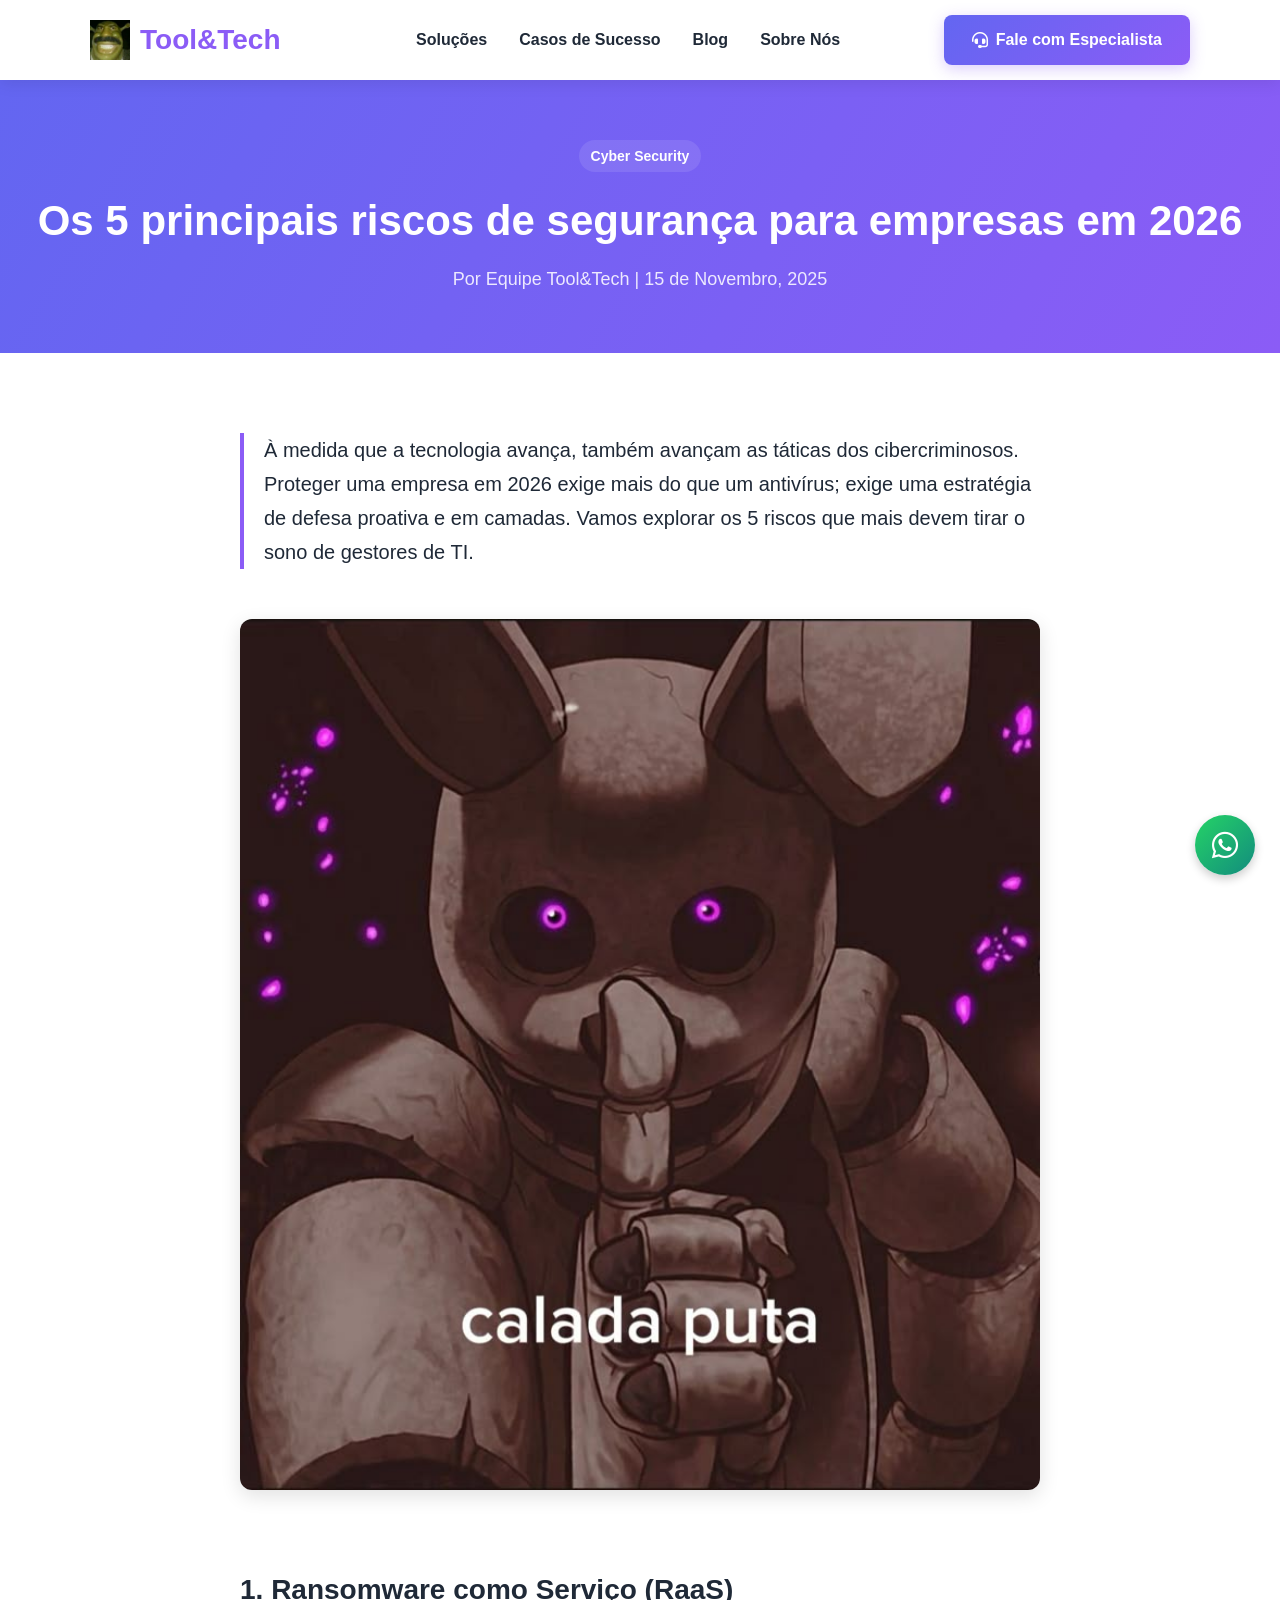
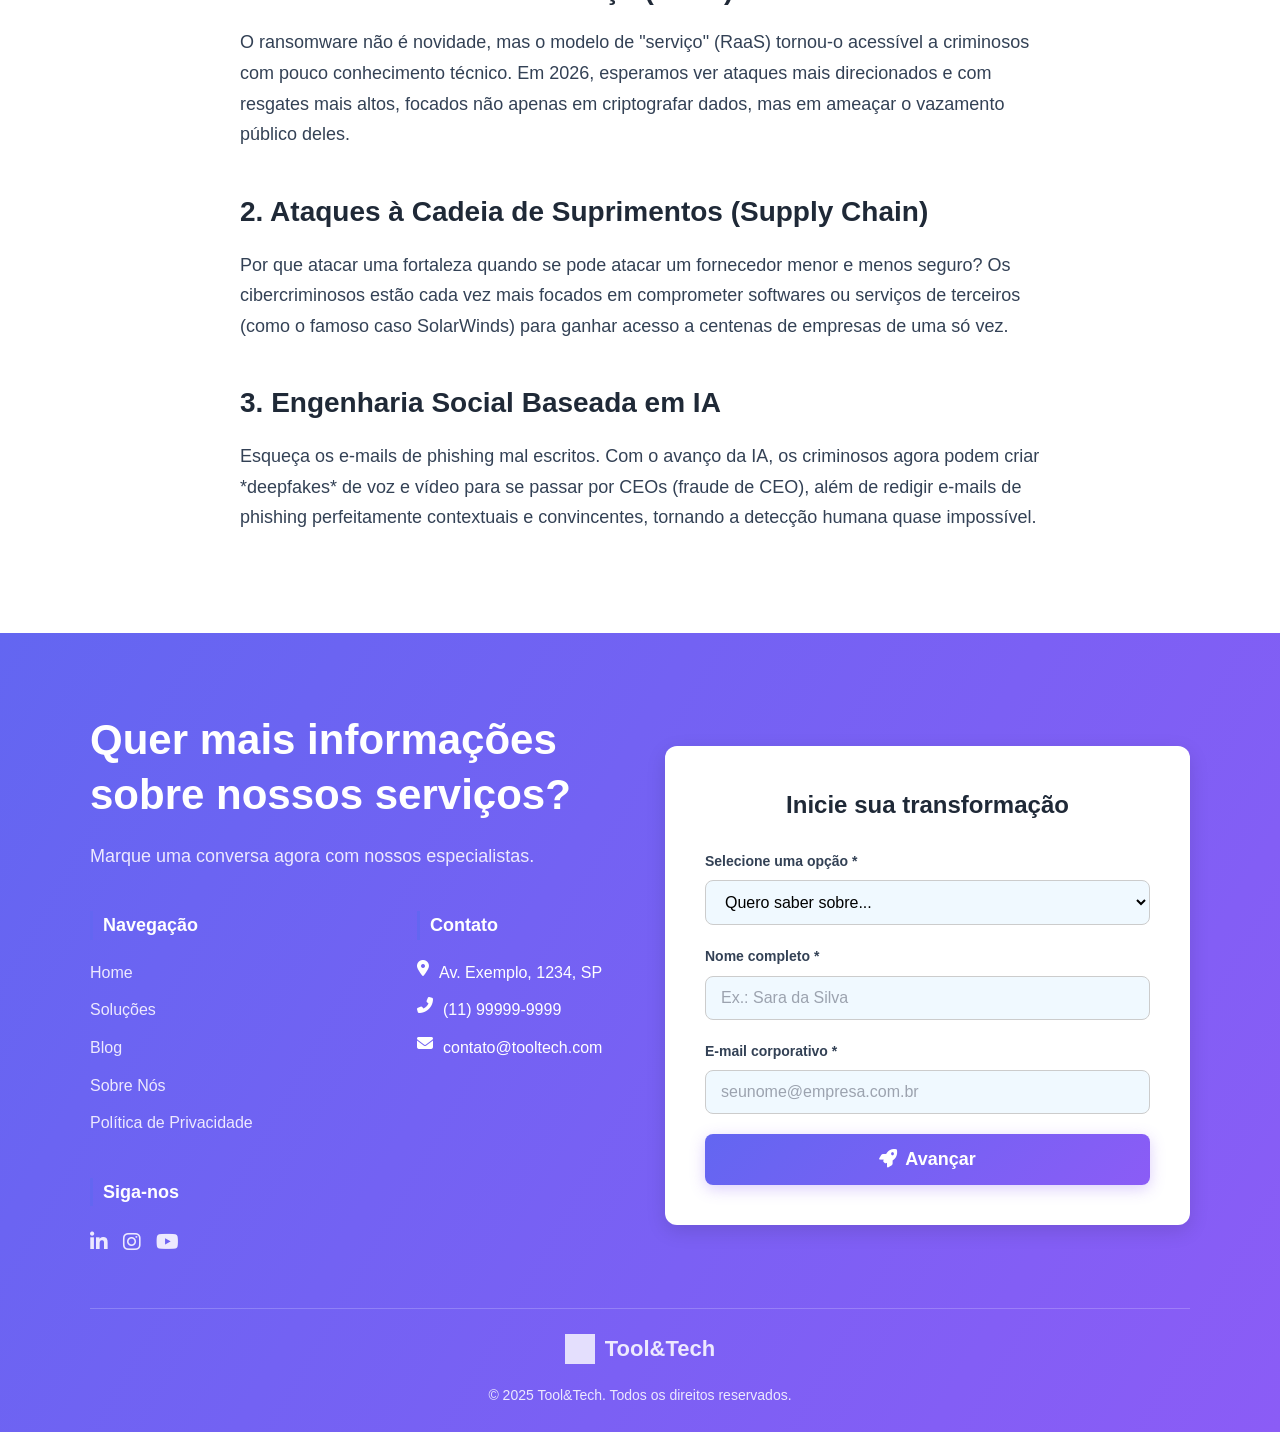
==== pages/artigo.html @ e3a83771 "Nova Versão do site Tool & Tech" ====
<!DOCTYPE html>
<html lang="pt-br">
<head>
    <meta charset="UTF-8">
    <meta name="viewport" content="width=device-width, initial-scale=1.0">
    <title>Título do Artigo - Tool&Tech</title>
    
    <link rel="stylesheet" href="https://cdn.jsdelivr.net/npm/swiper@11/swiper-bundle.min.css" />
    <link rel="stylesheet" href="https://cdnjs.cloudflare.com/ajax/libs/font-awesome/6.5.1/css/all.min.css">
    <link rel="stylesheet" href="https://unpkg.com/aos@next/dist/aos.css" />
    
    <link rel="stylesheet" href="../assets/css/style.css">
    <link rel="stylesheet" href="../assets/css/responsive.css">
</head>
<body>

    <header id="main-header">
        <nav class="container nav-bar">
            <a href="../index.html" class="logo">
                <img src="../assets/images/logo/logo-tool-tech.png" alt="Tool&Tech Logo">
                <span>Tool&Tech</span>
            </a>
            <ul class="nav-links">
                <li><a href="solucoes.html">Soluções</a></li>
                <li><a href="../index.html#cases">Casos de Sucesso</a></li>
                <li><a href="blog.html">Blog</a></li>
                <li><a href="sobre-nos.html">Sobre Nós</a></li>
                </ul>
            <a href="../index.html#contact" class="cta-button header-cta">
                <i class="fas fa-headset"></i> Fale com Especialista
            </a>
            <button id="menu-toggle" aria-label="Abrir menu"><i class="fas fa-bars"></i></button>
        </nav>
        <div id="mobile-menu" class="mobile-nav">
            <a href="solucoes.html">Soluções</a>
            <a href="../index.html#cases">Casos de Sucesso</a>
            <a href="blog.html">Blog</a>
            <a href="sobre-nos.html">Sobre Nós</a>
            <a href="../index.html#contact" class="cta-button">Fale com um Especialista</a>
        </div>
    </header>

    <main>
        <section class="page-hero">
            <span class="article-category-hero">Cyber Security</span>
            <h1>Os 5 principais riscos de segurança para empresas em 2026</h1>
            <p>Por Equipe Tool&Tech | 15 de Novembro, 2025</p>
        </section>

        <section class="section-padding">
            <div class="container">
                <article class="article-body">
                    
                    <p class="article-intro">À medida que a tecnologia avança, também avançam as táticas dos cibercriminosos. Proteger uma empresa em 2026 exige mais do que um antivírus; exige uma estratégia de defesa proativa e em camadas. Vamos explorar os 5 riscos que mais devem tirar o sono de gestores de TI.</p>
                    
                    <img src="../assets/images/blog/artigo-1.jpg" alt="Risco de Segurança">
                    
                    <h2>1. Ransomware como Serviço (RaaS)</h2>
                    <p>O ransomware não é novidade, mas o modelo de "serviço" (RaaS) tornou-o acessível a criminosos com pouco conhecimento técnico. Em 2026, esperamos ver ataques mais direcionados e com resgates mais altos, focados não apenas em criptografar dados, mas em ameaçar o vazamento público deles.</p>

                    <h2>2. Ataques à Cadeia de Suprimentos (Supply Chain)</h2>
                    <p>Por que atacar uma fortaleza quando se pode atacar um fornecedor menor e menos seguro? Os cibercriminosos estão cada vez mais focados em comprometer softwares ou serviços de terceiros (como o famoso caso SolarWinds) para ganhar acesso a centenas de empresas de uma só vez.</p>

                    <h2>3. Engenharia Social Baseada em IA</h2>
                    <p>Esqueça os e-mails de phishing mal escritos. Com o avanço da IA, os criminosos agora podem criar *deepfakes* de voz e vídeo para se passar por CEOs (fraude de CEO), além de redigir e-mails de phishing perfeitamente contextuais e convincentes, tornando a detecção humana quase impossível.</p>

                </article>
            </div>
        </section>
    </main>
    
    <section id="contact" class="contact-footer-section">
        <div class="container">
            <div class="contact-grid">
                <div class="contact-info">
                    <h2>Quer mais informações sobre nossos serviços?</h2>
                    <p>Marque uma conversa agora com nossos especialistas.</p>
                    <div class="footer-links-grid">
                        <div class="footer-column">
                            <h4>Navegação</h4>
                            <ul>
                                <li><a href="../index.html">Home</a></li>
                                <li><a href="solucoes.html">Soluções</a></li>
                                <li><a href="blog.html">Blog</a></li>
                                <li><a href="sobre-nos.html">Sobre Nós</a></li>
                                <li><a href="#">Política de Privacidade</a></li>
                            </ul>
                        </div>
                        <div class="footer-column">
                            <h4>Contato</h4>
                            <ul>
                                <li><i class="fas fa-map-marker-alt"></i> Av. Exemplo, 1234, SP</li>
                                <li><i class="fas fa-phone-alt"></i> (11) 99999-9999</li>
                                <li><i class="fas fa-envelope"></i> contato@tooltech.com</li>
                            </ul>
                        </div>
                        <div class="footer-column">
                            <h4>Siga-nos</h4>
                            <div class="social-links">
                                <a href="#" aria-label="LinkedIn"><i class="fab fa-linkedin-in"></i></a>
                                <a href="#" aria-label="Instagram"><i class="fab fa-instagram"></i></a>
                                <a href="#" aria-label="YouTube"><i class="fab fa-youtube"></i></a>
                            </div>
                        </div>
                    </div>
                </div>
                <div class="contact-form-wrapper">
                    <form id="contact-form" class="contact-form-card">
                        <h3>Inicie sua transformação</h3>
                        
                        <div class="form-group">
                            <label for="select-option">Selecione uma opção *</label>
                            <select id="select-option" name="select-option" required>
                                <option value="" disabled selected>Quero saber sobre...</option>
                                <option value="cyber-security">Cyber Security</option>
                                <option value="data-protection">Proteção de Dados</option>
                                <option value="cloud">Computação em Nuvem</option>
                                <option value="other">Outro Assunto</option>
                            </select>
                        </div>
                        <div class="form-group">
                            <label for="name">Nome completo *</label>
                            <input type="text" id="name" name="name" placeholder="Ex.: Sara da Silva" required>
                        </div>
                        <div class="form-group">
                            <label for="email">E-mail corporativo *</label>
                            <input type="email" id="email" name="email" placeholder="seunome@empresa.com.br" required>
                        </div>
                        
                        <button type="submit" class="cta-button form-button">
                            <i class="fas fa-rocket"></i> Avançar
                        </button>
                    </form>
                </div>
            </div>
            <div class="footer-bottom">
                 <a href="../index.html" class="logo-footer">
                    <img src="../assets/images/logo/logo-tool-tech.png" alt="Tool&Tech Logo">
                    <span>Tool&Tech</span>
                </a>
                <p>&copy; 2025 Tool&Tech. Todos os direitos reservados.</p>
            </div>
        </div>
    </section>
    
    <a href="https://api.whatsapp.com/send?phone=SEUNUMERO" class="whatsapp-fab" target="_blank" aria-label="Fale Conosco pelo WhatsApp">
        <i class="fab fa-whatsapp"></i>
    </a>

    <script src="https://cdn.jsdelivr.net/npm/swiper@11/swiper-bundle.min.js"></script>
    <script src="https://unpkg.com/aos@next/dist/aos.js"></script>
    <script src="../assets/js/main.js"></script>
    <script src="../assets/js/animations.js"></script>
</body>
</html>
---- assets/css/style.css ----
/* assets/css/style.css */

/*
 * PALETA DE CORES ORIGINAL (Roxo + Índigo)
 */
:root {
    --cor-primaria: #8B5CF6;       /* Roxo */
    --cor-secundaria: #6366F1;     /* Índigo */
    --cor-dark: #1F2937;           /* Fundo Escuro / Texto Principal */
    --cor-bg-light: #F0F9FF;       /* Fundo Azul Claro */
    --cor-branca: #FFFFFF;
    --cor-texto: #334155;          /* Cinza Escuro Suave */
    --cor-texto-claro: #a9b3c1;
    --sombra: 0 4px 15px rgba(0, 0, 0, 0.08);
    --sombra-forte: 0 6px 20px rgba(0, 0, 0, 0.12);
}

/* --- ESTILOS GLOBAIS --- */
* {
    margin: 0;
    padding: 0;
    box-sizing: border-box;
}

html {
    scroll-behavior: smooth;
    scroll-padding-top: 80px; /* Compensa o header fixo */
}

body {
    font-family: -apple-system, BlinkMacSystemFont, 'Segoe UI', Roboto, Helvetica, Arial, sans-serif;
    background-color: var(--cor-branca);
    color: var(--cor-texto);
    line-height: 1.6;
}

.container {
    max-width: 1140px;
    margin: 0 auto;
    padding: 0 20px;
}

.section-padding {
    padding: 80px 0;
}

.section-bg {
    background-color: var(--cor-bg-light);
}

.section-header {
    text-align: center;
    max-width: 700px;
    margin: 0 auto 50px auto;
}

.section-header h2 {
    font-size: 36px;
    color: var(--cor-dark);
    margin-bottom: 15px;
}

.section-header p {
    font-size: 18px;
    color: var(--cor-texto);
}

.card-link {
    display: inline-block;
    font-weight: 600;
    color: var(--cor-secundaria);
    text-decoration: none;
    margin-top: auto; /* Empurra para baixo no flex */
    transition: color 0.3s ease;
}
.card-link:hover {
    color: var(--cor-primaria);
}
.card-link i {
    margin-left: 4px;
    transition: transform 0.3s ease;
}
.card-link:hover i {
    transform: translateX(3px);
}

/* --- BOTÃO CTA (Com Gradiente) --- */
.cta-button {
    display: inline-flex; /* Aprimorado para ícone */
    align-items: center;
    justify-content: center;
    gap: 8px;
    background: linear-gradient(135deg, var(--cor-secundaria), var(--cor-primaria));
    color: var(--cor-branca);
    padding: 12px 28px;
    border-radius: 8px;
    font-weight: 600;
    text-decoration: none;
    border: none;
    cursor: pointer;
    transition: all 0.3s ease;
    box-shadow: 0 4px 15px rgba(139, 92, 246, 0.3); /* Sombra/Glow Aprimorado */
}
.cta-button:hover {
    background: linear-gradient(135deg, var(--cor-primaria), var(--cor-secundaria));
    transform: translateY(-2px);
    box-shadow: 0 6px 20px rgba(139, 92, 246, 0.5); /* Sombra mais forte */
}

/* Animação de Pulsação para o CTA do Header */
.header-cta {
    animation: pulse-animation 2.5s infinite;
}

@keyframes pulse-animation {
    0% {
        transform: scale(1);
        box-shadow: 0 4px 15px rgba(139, 92, 246, 0.3);
    }
    50% {
        transform: scale(1.03);
        box-shadow: 0 6px 25px rgba(139, 92, 246, 0.6);
    }
    100% {
        transform: scale(1);
        box-shadow: 0 4px 15px rgba(139, 92, 246, 0.3);
    }
}


/* --- HEADER --- */
#main-header {
    background-color: var(--cor-branca);
    box-shadow: var(--sombra);
    position: sticky;
    top: 0;
    z-index: 1000;
    height: 80px;
}

.nav-bar {
    height: 100%;
    display: flex;
    justify-content: space-between;
    align-items: center;
}

/* Logo Aprimorado (Imagem + Texto) */
.logo {
    display: flex;
    align-items: center;
    gap: 10px;
    text-decoration: none;
}
.logo img {
    height: 40px;
    width: auto;
}
.logo span {
    font-size: 28px;
    font-weight: 800;
    color: var(--cor-primaria);
    line-height: 1;
}

.nav-links {
    display: flex;
    list-style: none;
}

.nav-links li {
    margin-left: 32px;
}

.nav-links a {
    text-decoration: none;
    color: var(--cor-dark);
    font-weight: 600;
    transition: color 0.3s ease;
}

.nav-links a:hover {
    color: var(--cor-primaria);
}

#menu-toggle,
.mobile-nav {
    display: none;
}

/* --- 1. HERO --- */
#hero .swiper-slide {
    height: 70vh;
    min-height: 500px;
    background-size: cover;
    background-position: center;
    position: relative;
    color: var(--cor-branca);
}
.hero-overlay {
    position: absolute;
    inset: 0;
    background: linear-gradient(90deg, var(--cor-primaria) 0%, rgba(25, 33, 44, 0.7) 60%, transparent 100%);
    opacity: 0.9;
}
.hero-content-wrapper {
    height: 100%;
    display: flex;
    align-items: center;
    position: relative;
    z-index: 2;
}
.hero-content {
    max-width: 550px;
}
.hero-content h1 {
    font-size: 52px;
    font-weight: 800;
    margin-bottom: 20px;
    line-height: 1.2;
}
.hero-content p {
    font-size: 20px;
    margin-bottom: 30px;
}
#hero .swiper-pagination-bullet {
    background: rgba(255, 255, 255, 0.7);
    width: 10px;
    height: 10px;
    opacity: 1;
}
#hero .swiper-pagination-bullet-active {
    background: var(--cor-primaria);
    transform: scale(1.3);
}

/* --- 2. MÉTRICAS (Cards Flutuantes) --- */
#metrics {
    position: relative;
    z-index: 20;
    margin-top: -80px; /* Efeito Flutuante */
    padding-bottom: 80px;
}
.metrics-grid {
    display: grid;
    grid-template-columns: repeat(4, 1fr);
    gap: 20px;
}
.metric-card {
    background: var(--cor-branca);
    padding: 24px;
    border-radius: 12px;
    box-shadow: var(--sombra-forte);
    display: flex;
    align-items: center;
    gap: 16px;
    transition: transform 0.3s ease;
}
.metric-card:hover {
    transform: scale(1.05);
}
.metric-card i {
    font-size: 32px;
    color: var(--cor-primaria);
}
.metric-card h3 {
    font-size: 32px;
    font-weight: 700;
    color: var(--cor-dark);
}
.metric-card p {
    font-size: 16px;
    color: var(--cor-texto);
}

/* --- 3. SOLUÇÕES (Modular) --- */
.solution-module {
    margin-bottom: 50px;
}
.solution-content {
    display: grid;
    grid-template-columns: 1fr 2fr;
    gap: 32px;
}
.solution-category-card {
    background-color: var(--cor-branca);
    border: 1px solid #e5e7eb;
    padding: 32px;
    border-radius: 12px;
    box-shadow: var(--sombra);
    display: flex;
    flex-direction: column;
}
.solution-category-card i {
    font-size: 40px;
    color: var(--cor-primaria);
    margin-bottom: 20px;
}
.solution-category-card h3 {
    font-size: 24px;
    color: var(--cor-dark);
    margin-bottom: 15px;
}
.solution-services-grid {
    display: grid;
    grid-template-columns: 1fr 1fr;
    gap: 20px;
}
.solution-service-card {
    background-color: var(--cor-branca);
    padding: 24px;
    border-radius: 12px;
    box-shadow: var(--sombra);
    transition: transform 0.3s ease;
}
.solution-service-card:hover {
    transform: translateY(-5px);
}
.solution-service-card h4 {
    font-size: 18px;
    font-weight: 700;
    color: var(--cor-dark);
    margin-bottom: 8px;
}

/* --- 4. CASOS DE SUCESSO --- */
.logo-swiper {
    margin-bottom: 50px;
}
.logo-swiper .swiper-slide {
    display: flex;
    justify-content: center;
    align-items: center;
    height: 80px;
}
.logo-swiper img {
    max-height: 50px;
    width: auto;
    filter: grayscale(100%) opacity(0.6);
    transition: filter 0.3s ease;
}
.logo-swiper img:hover {
    filter: grayscale(0%) opacity(1);
}

.cases-grid {
    display: grid;
    grid-template-columns: 1fr 1fr;
    gap: 32px;
}
.testimonial-card {
    background: var(--cor-branca);
    padding: 32px;
    border-radius: 12px;
    box-shadow: var(--sombra-forte);
}
.testimonial-card i {
    font-size: 30px;
    color: var(--cor-primaria);
    opacity: 0.5;
    margin-bottom: 15px;
}
.testimonial-card blockquote {
    font-size: 20px;
    font-weight: 500;
    font-style: italic;
    color: var(--cor-dark);
    margin-bottom: 25px;
}
.author-info {
    display: flex;
    align-items: center;
    gap: 15px;
}
.author-info img {
    border-radius: 50%;
}
.author-info h4 {
    font-size: 16px;
    font-weight: 700;
    color: var(--cor-dark);
}
.author-info p {
    font-size: 14px;
}

/* Card de Case Linkável */
.case-study-card-link {
    text-decoration: none;
    color: inherit;
    display: block;
}
.case-study-card {
    background: var(--cor-bg-light);
    padding: 32px;
    border-radius: 12px;
    border: 1px solid var(--cor-primaria);
    box-shadow: var(--sombra);
    transition: all 0.3s ease;
    height: 100%; /* Garante altura uniforme */
}
.case-study-card-link:hover .case-study-card {
    transform: translateY(-5px);
    box-shadow: var(--sombra-forte);
}
.case-study-card h3 {
    font-size: 22px;
    font-weight: 700;
    color: var(--cor-dark);
    margin-bottom: 10px;
}
.case-metrics-grid {
    display: grid;
    grid-template-columns: 1fr 1fr;
    gap: 15px;
    margin-top: 25px;
}
.case-metric-item {
    background: var(--cor-branca);
    padding: 16px;
    border-radius: 8px;
    text-align: center;
    box-shadow: var(--sombra);
}
.case-metric-item span {
    font-size: 28px;
    font-weight: 700;
    color: var(--cor-secundaria);
    display: block;
}
.case-metric-item p {
    font-size: 14px;
    font-weight: 500;
}

/* --- 5. NOSSO TIME --- */
.team-grid {
    display: grid;
    grid-template-columns: 1fr 2fr;
    gap: 50px;
    align-items: center;
}
.team-icon {
    text-align: center;
}
.team-icon i {
    font-size: 120px;
    /* Gradiente no ícone */
    background: linear-gradient(135deg, var(--cor-secundaria), var(--cor-primaria));
    background-clip: text;
    -webkit-background-clip: text;
    -webkit-text-fill-color: transparent;
}
.team-content h2 {
    font-size: 36px;
    color: var(--cor-dark);
    margin-bottom: 30px;
}
.team-content ul {
    list-style: none;
    display: flex;
    flex-direction: column;
    gap: 20px;
}
.team-content li {
    display: flex;
    align-items: flex-start;
    gap: 15px;
}
.team-content li i {
    font-size: 20px;
    color: var(--cor-primaria);
    margin-top: 4px;
}
.team-content li h4 {
    font-size: 18px;
    font-weight: 700;
    color: var(--cor-dark);
    margin-bottom: 4px;
}

/* --- 6. BLOG (NOVA SEÇÃO) --- */
.blog-grid {
    display: grid;
    grid-template-columns: repeat(3, 1fr);
    gap: 30px;
}
.article-card {
    background: var(--cor-branca);
    border-radius: 12px;
    box-shadow: var(--sombra);
    overflow: hidden;
    transition: all 0.3s ease;
    display: flex;
    flex-direction: column;
}
.article-card:hover {
    transform: translateY(-5px);
    box-shadow: var(--sombra-forte);
}
.article-image-link {
    display: block;
    height: 200px;
    overflow: hidden;
}
.article-image {
    width: 100%;
    height: 100%;
    background-size: cover;
    background-position: center;
    transition: transform 0.4s ease;
}
.article-card:hover .article-image {
    transform: scale(1.05);
}
.article-content {
    padding: 25px;
    display: flex;
    flex-direction: column;
    flex-grow: 1; /* Faz o conteúdo crescer */
}
.article-category {
    background-color: var(--cor-bg-light);
    color: var(--cor-primaria);
    padding: 5px 10px;
    border-radius: 20px;
    font-size: 12px;
    font-weight: 600;
    display: inline-block;
    margin-bottom: 15px;
    align-self: flex-start; /* Alinha no início */
}
.article-content h3 {
    font-size: 20px;
    font-weight: 700;
    color: var(--cor-dark);
    margin-bottom: 10px;
}
.article-content p {
    font-size: 14px;
    color: var(--cor-texto);
    margin-bottom: 20px;
    flex-grow: 1; /* Empurra o link para baixo */
}

/* --- 7. CONTATO E FOOTER (GLOBAL) --- */
.contact-footer-section {
    background: linear-gradient(120deg, var(--cor-secundaria) 0%, var(--cor-primaria) 100%);
    color: var(--cor-branca);
    padding: 80px 0 0 0;
}

.contact-grid {
    display: grid;
    grid-template-columns: 1fr 1fr;
    gap: 50px;
    align-items: center;
}

.contact-info h2 {
    font-size: 42px;
    font-weight: 800;
    margin-bottom: 20px;
    line-height: 1.3;
}

.contact-info p {
    font-size: 18px;
    color: #EDE9FE;
    margin-bottom: 40px;
    max-width: 450px;
}

/* Formulário na Direita */
.contact-form-card {
    background: var(--cor-branca);
    color: var(--cor-dark);
    padding: 40px;
    border-radius: 12px;
    box-shadow: var(--sombra-forte);
}

.contact-form-card h3 {
    font-size: 24px;
    color: var(--cor-dark);
    font-weight: 700;
    margin-bottom: 25px;
    text-align: center;
}

.form-group {
    margin-bottom: 20px;
}

.form-group label {
    display: block;
    font-weight: 600;
    margin-bottom: 8px;
    color: var(--cor-texto);
    font-size: 14px;
}

.form-group input,
.form-group select {
    width: 100%;
    padding: 12px 15px;
    border: 1px solid #ccc;
    border-radius: 8px;
    font-size: 16px;
    background-color: var(--cor-bg-light);
}

.form-group input:focus,
.form-group select:focus {
    outline: none;
    border-color: var(--cor-primaria);
    box-shadow: 0 0 0 2px rgba(139, 92, 246, 0.2);
}

.form-group input::placeholder {
    color: #9ca3af;
}

/* Botão do Formulário Aprimorado */
.form-button {
    width: 100%;
    font-size: 18px;
    padding: 15px;
}
.form-button i {
    transition: transform 0.3s ease;
}
.form-button:hover i {
    transform: translateX(5px);
}


/* Links do Rodapé (integrados na esquerda) */
.footer-links-grid {
    display: grid;
    grid-template-columns: 1.5fr 1fr;
    gap: 30px;
}

.footer-column h4 {
    font-size: 18px;
    color: var(--cor-branca);
    margin-bottom: 20px;
    border-left: 3px solid var(--cor-secundaria);
    padding-left: 10px;
}

.footer-column ul {
    list-style: none;
}

.footer-column li {
    margin-bottom: 12px;
    display: flex;
    align-items: flex-start;
    gap: 10px;
}

.footer-column a {
    text-decoration: none;
    color: #EDE9FE;
    transition: color 0.3s ease;
}

.footer-column a:hover {
    color: var(--cor-branca);
}

.social-links {
    display: flex;
    gap: 15px;
}

.social-links a {
    font-size: 20px;
    color: #EDE9FE;
}
.social-links a:hover {
    color: var(--cor-branca);
}

/* Copyright */
.footer-bottom {
    border-top: 1px solid rgba(255, 255, 255, 0.2);
    padding: 25px 0;
    margin-top: 50px;
    text-align: center;
    display: flex;
    flex-direction: column;
    gap: 20px;
}

.logo-footer {
    display: inline-flex;
    align-items: center;
    gap: 10px;
    text-decoration: none;
    justify-content: center;
}
.logo-footer img {
    height: 30px;
    width: auto;
    filter: brightness(0) invert(1) opacity(0.8); /* Deixa o logo branco */
}
.logo-footer span {
    font-size: 22px;
    font-weight: 800;
    color: #EDE9FE;
    line-height: 1;
}

.footer-bottom p {
    font-size: 14px;
    color: #EDE9FE;
}

/* --- Botão Flutuante de WhatsApp --- */
.whatsapp-fab {
    position: fixed;
    bottom: 25px;
    right: 25px;
    z-index: 999;
    background: linear-gradient(135deg, #25D366, #128C7E);
    color: var(--cor-branca);
    width: 60px;
    height: 60px;
    border-radius: 50%;
    display: flex;
    align-items: center;
    justify-content: center;
    font-size: 30px;
    text-decoration: none;
    box-shadow: 0 4px 10px rgba(0, 0, 0, 0.2);
    transition: transform 0.3s ease;
}
.whatsapp-fab:hover {
    transform: scale(1.1);
}

/* --- PÁGINAS INTERNAS (Soluções, Blog, etc.) --- */

/* Hero Padrão (para Blog, Soluções, etc.) */
.page-hero {
    background: linear-gradient(120deg, var(--cor-secundaria) 0%, var(--cor-primaria) 100%);
    padding: 60px 0;
    text-align: center;
    color: var(--cor-branca);
}
.page-hero h1 {
    font-size: 42px;
    font-weight: 800;
}
.page-hero p {
    font-size: 18px;
    color: #EDE9FE;
    max-width: 600px;
    margin: 10px auto 0;
}
.page-hero .article-category-hero {
    background-color: rgba(255, 255, 255, 0.1);
    color: var(--cor-branca);
    padding: 5px 12px;
    border-radius: 20px;
    font-size: 14px;
    font-weight: 600;
    display: inline-block;
    margin-bottom: 15px;
}

/* "Estilo Gaveta" (Accordion) da Página de Soluções */
.solution-drawer-set {
    max-width: 900px;
    margin: 0 auto;
}
.drawer-item {
    border-bottom: 1px solid #e5e7eb;
}
.drawer-trigger {
    background: none;
    border: none;
    width: 100%;
    display: flex;
    justify-content: space-between;
    align-items: center;
    padding: 25px 10px;
    cursor: pointer;
    text-align: left;
}
.drawer-trigger-title {
    display: flex;
    align-items: center;
    gap: 15px;
}
.drawer-trigger i {
    font-size: 24px;
    color: var(--cor-primaria);
    width: 30px;
}
.drawer-trigger h3 {
    font-size: 22px;
    font-weight: 700;
    color: var(--cor-dark);
}
.drawer-arrow {
    font-size: 18px;
    color: var(--cor-texto);
    transition: transform 0.3s ease;
}
/* Estilo ATIVO da gaveta */
.drawer-trigger.active .drawer-arrow {
    transform: rotate(180deg);
}
.drawer-trigger.active h3 {
    color: var(--cor-primaria);
}

.drawer-content {
    max-height: 0; /* Começa fechado */
    overflow: hidden;
    transition: max-height 0.4s ease-out;
}
.drawer-content.active {
    /* A altura é definida via JS, mas max-height alto funciona */
    max-height: 1000px; /* Valor alto para permitir conteúdo */
}
.drawer-content-inner {
    padding: 0px 20px 30px 55px; /* Alinha com o texto do título */
}
.drawer-description {
    font-size: 16px;
    margin-bottom: 25px;
    border-left: 3px solid var(--cor-primaria);
    padding-left: 15px;
}

/* Página "Sobre Nós" */
.about-grid {
    display: grid;
    grid-template-columns: repeat(3, 1fr);
    gap: 30px;
}
.about-card {
    background: var(--cor-branca);
    padding: 30px;
    border-radius: 12px;
    box-shadow: var(--sombra);
    text-align: center;
}
.about-card i {
    font-size: 40px;
    color: var(--cor-primaria);
    margin-bottom: 20px;
}
.about-card h3 {
    font-size: 22px;
    color: var(--cor-dark);
    margin-bottom: 10px;
}

/* Página de Artigo e Case */
.article-body {
    max-width: 800px;
    margin: 0 auto;
}
.article-body h2 {
    font-size: 28px;
    font-weight: 700;
    color: var(--cor-dark);
    margin-top: 40px;
    margin-bottom: 15px;
}
.article-body p {
    font-size: 18px;
    line-height: 1.7;
    margin-bottom: 20px;
}
.article-body img {
    width: 100%;
    height: auto;
    border-radius: 12px;
    margin: 30px 0;
    box-shadow: var(--sombra-forte);
}
.article-intro {
    font-size: 20px !important;
    font-weight: 500;
    color: var(--cor-dark);
    border-left: 4px solid var(--cor-primaria);
    padding-left: 20px;
}
.case-metrics-grid-full {
    display: grid;
    grid-template-columns: repeat(3, 1fr);
    gap: 20px;
    margin-bottom: 40px;
}
---- assets/css/responsive.css ----
/* assets/css/responsive.css */

/* --- TABLETS (Até 1024px) --- */
@media (max-width: 1024px) {
    .container {
        max-width: 960px;
    }

    .nav-links {
        display: none; /* Esconde o menu desktop */
    }

    #menu-toggle {
        display: block; /* Mostra o botão hamburguer */
        background: none;
        border: none;
        font-size: 24px;
        color: var(--cor-dark);
        cursor: pointer;
    }
    
    .mobile-nav {
        background: var(--cor-branca);
        box-shadow: 0 10px 10px rgba(0,0,0,0.05);
        border-top: 1px solid #eee;
        position: absolute;
        top: 80px; /* Altura do header */
        left: 0;
        width: 100%;
        flex-direction: column;
        display: none; /* Começa escondido */
    }
    .mobile-nav.active {
        display: flex; /* Mostra com JS */
    }
    .mobile-nav a {
        padding: 15px 20px;
        text-decoration: none;
        color: var(--cor-dark);
        font-weight: 600;
        border-bottom: 1px solid #f0f0f0;
    }
    .mobile-nav a.cta-button {
        margin: 10px 20px;
        text-align: center;
    }

    .hero-content h1 {
        font-size: 42px;
    }

    .metrics-grid {
        grid-template-columns: repeat(2, 1fr);
    }

    .solution-content {
        grid-template-columns: 1fr; /* Coluna única */
    }
    
    .cases-grid {
        grid-template-columns: 1fr;
    }

    .team-grid {
        grid-template-columns: 1fr;
        text-align: center;
    }
    .team-content {
        text-align: left;
    }

    /* Blog Responsivo */
    .blog-grid {
        grid-template-columns: repeat(2, 1fr);
    }

    /* Contato/Footer Responsivo */
    .contact-grid {
        grid-template-columns: 1fr; /* Coluna única */
        gap: 40px;
    }

    .contact-info {
        text-align: center;
    }
    
    .contact-info p {
        margin-left: auto;
        margin-right: auto;
    }

    .footer-links-grid {
        grid-template-columns: 1fr 1fr; /* 2 colunas no tablet */
        text-align: left;
    }

    .contact-form-wrapper {
        /* Garante que o formulário venha depois no mobile */
        order: 2; 
    }
    .contact-info {
        order: 1;
    }

    /* Página Sobre Nós */
    .about-grid {
        grid-template-columns: 1fr;
    }

    /* Página Artigo/Case */
    .case-metrics-grid-full {
        grid-template-columns: 1fr;
    }
}

/* --- CELULARES (Até 640px) --- */
@media (max-width: 640px) {
    #metrics {
        margin-top: -60px; /* Reduz o flutuante */
    }
    .metrics-grid {
        grid-template-columns: 1fr;
    }

    .hero-content {
        max-width: 90%;
    }
    .hero-content h1 {
        font-size: 32px;
    }
    .hero-content p {
        font-size: 16px;
    }

    .section-padding {
        padding: 60px 0;
    }

    .section-header h2 {
        font-size: 28px;
    }

    .solution-services-grid {
        grid-template-columns: 1fr;
    }

    /* Página Soluções "Gaveta" */
    .drawer-trigger h3 {
        font-size: 18px;
    }
    .drawer-trigger i {
        font-size: 20px;
    }
    .drawer-content-inner {
        padding: 0 10px 20px 10px;
    }

    /* Blog Responsivo */
    .blog-grid {
        grid-template-columns: 1fr;
    }
    
    /* Contato/Footer Responsivo */
    .contact-footer-section {
        padding-top: 60px;
    }
    
    .contact-info h2 {
        font-size: 32px;
    }

    .contact-form-card {
        padding: 25px;
    }

    .footer-links-grid {
        grid-template-columns: 1fr; /* Coluna única no mobile */
        text-align: center;
        gap: 20px;
    }
    
    .footer-column h4 {
        border-left: none;
        padding-left: 0;
    }

    .footer-column li {
        justify-content: center;
    }

    .social-links {
        justify-content: center;
    }

    /* Botão WhatsApp */
    .whatsapp-fab {
        width: 50px;
        height: 50px;
        font-size: 24px;
        bottom: 20px;
        right: 20px;
    }
}
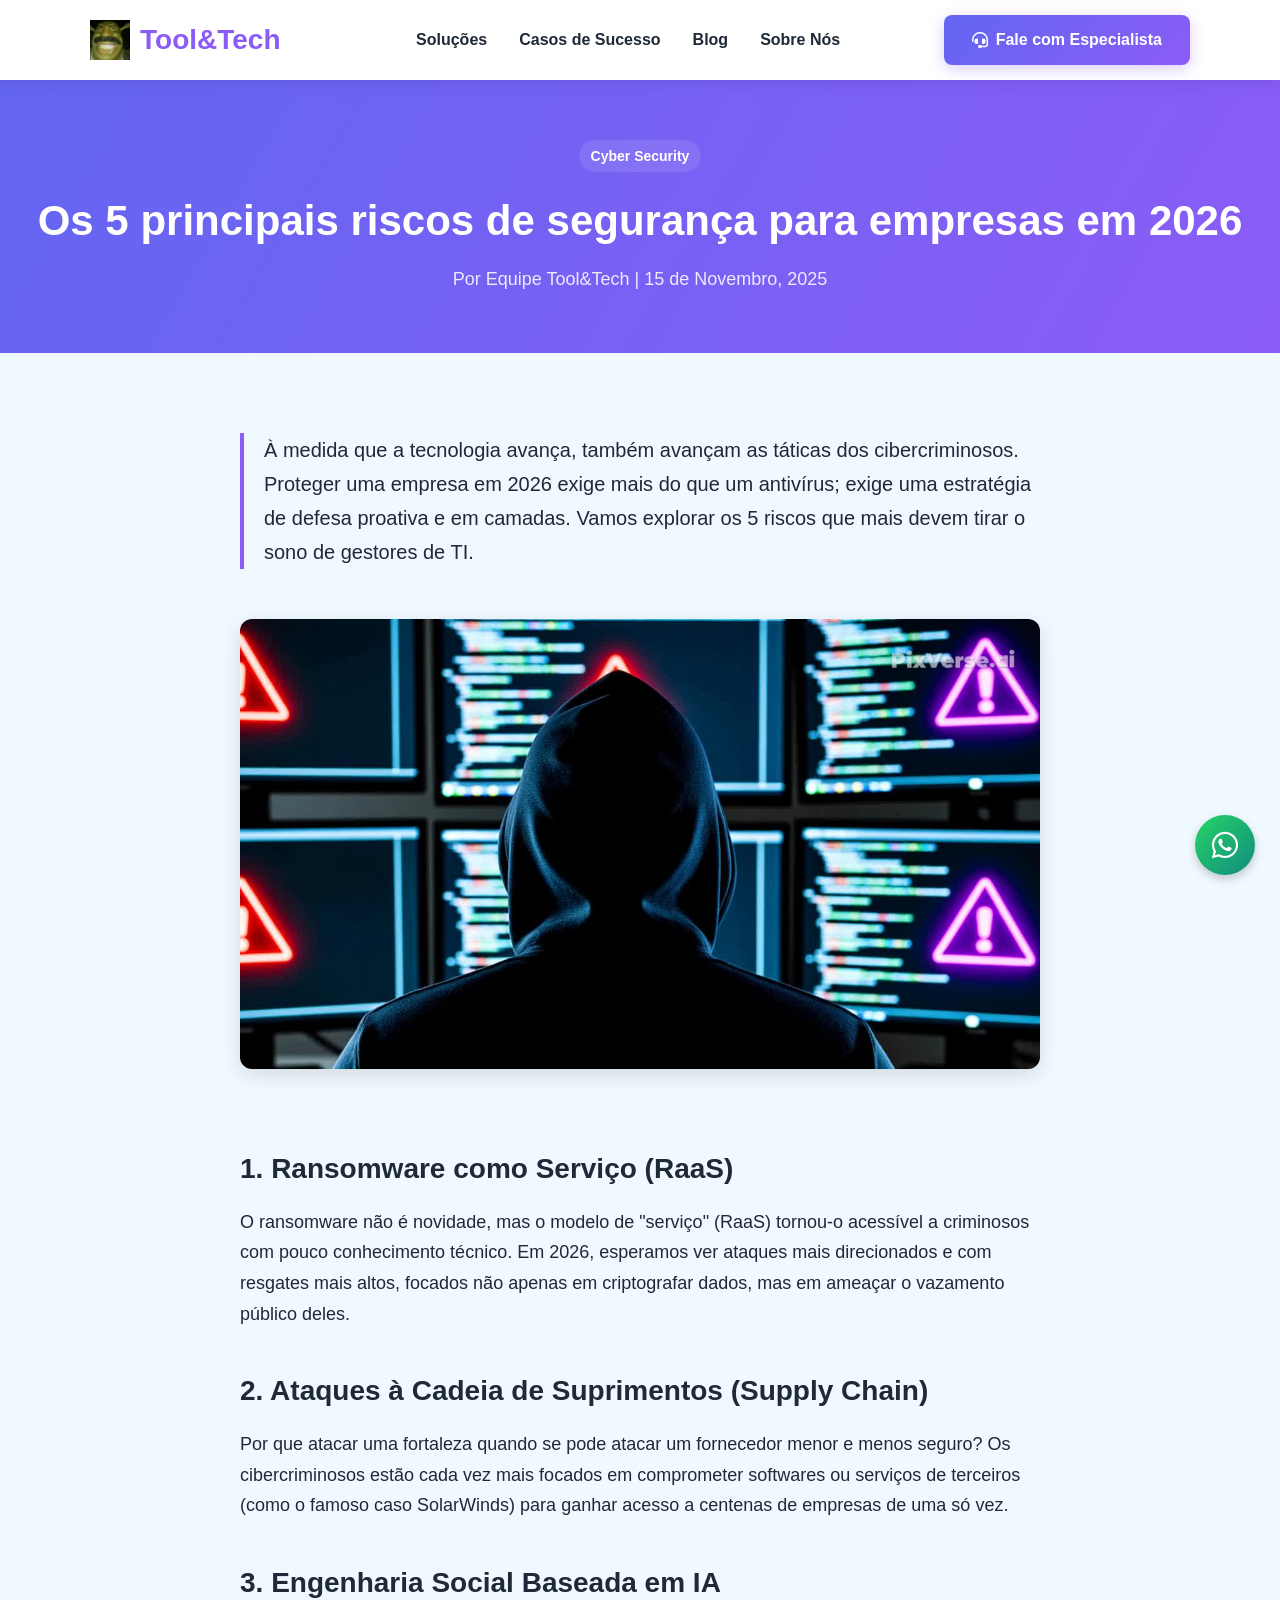
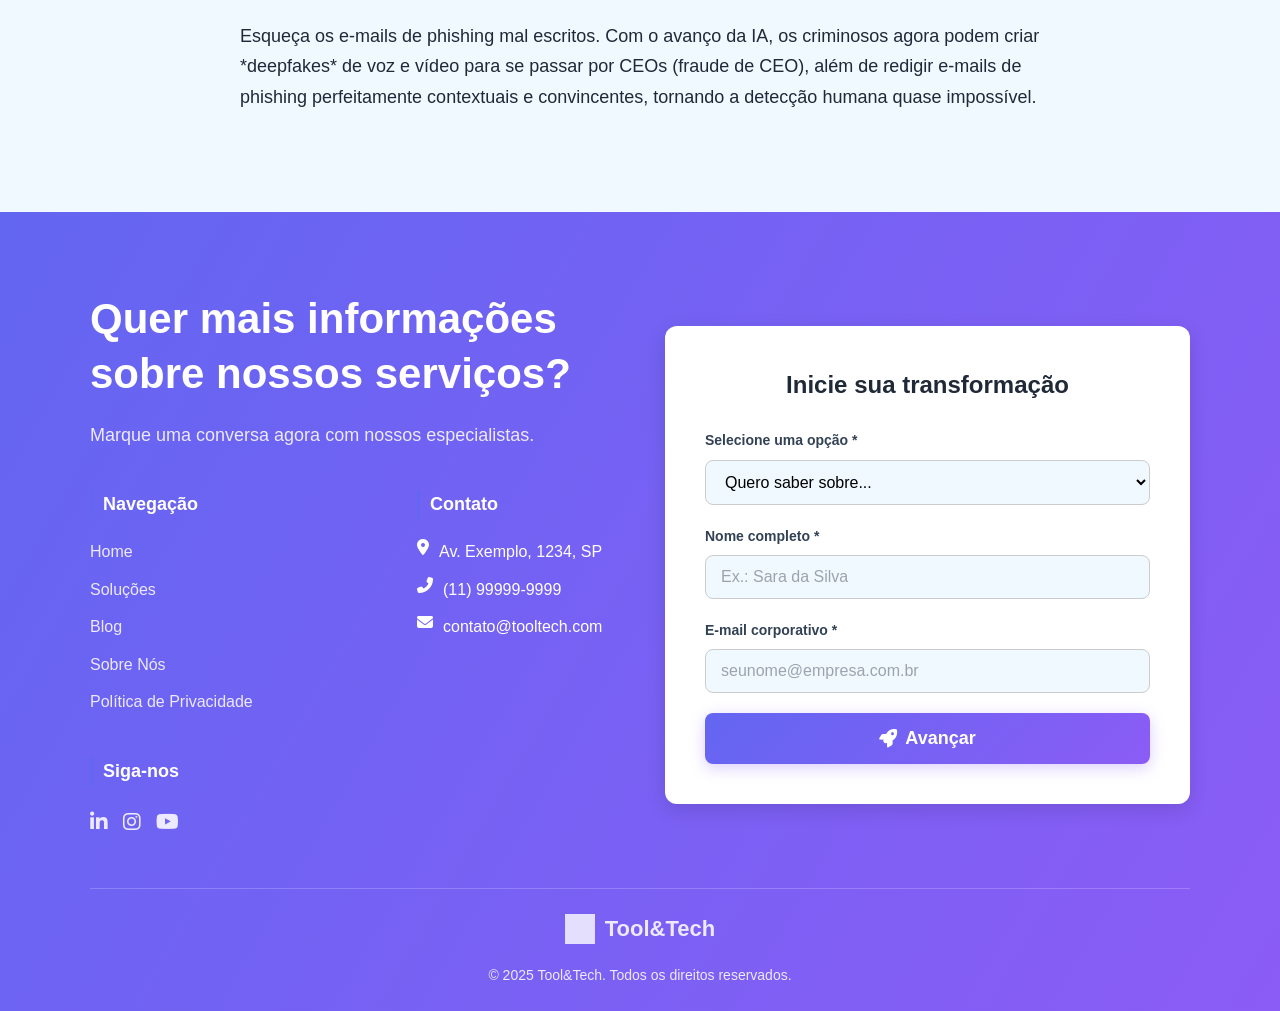
==== commit 53420c90: "Add files via upload" ====
--- a/pages/artigo.html
+++ b/pages/artigo.html
@@ -4,6 +4,8 @@
     <meta charset="UTF-8">
     <meta name="viewport" content="width=device-width, initial-scale=1.0">
     <title>Título do Artigo - Tool&Tech</title>
+    <link rel="icon" href="../assets/images/logo/logo-tool-tech.icon" type="image/x-icon">
+
     
     <link rel="stylesheet" href="https://cdn.jsdelivr.net/npm/swiper@11/swiper-bundle.min.css" />
     <link rel="stylesheet" href="https://cdnjs.cloudflare.com/ajax/libs/font-awesome/6.5.1/css/all.min.css">
--- a/assets/css/style.css
+++ b/assets/css/style.css
@@ -898,4 +898,24 @@
     grid-template-columns: repeat(3, 1fr);
     gap: 20px;
     margin-bottom: 40px;
+}
+
+:root {
+    /* PALETA DEFINIDA */
+    --primary-brand: #6366F1;    /* Indigo: Botões principais, títulos de destaque */
+    --secondary-brand: #8B5CF6;  /* Violeta: Gradientes, hovers, ícones */
+    --dark-surface: #1F2937;     /* Cinza Escuro: Footer, Textos principais, Navbar */
+    --light-bg: #F0F9FF;         /* Azul/Branco Gelo: Fundo geral do site */
+    
+    /* Neutros de apoio */
+    --white: #ffffff;
+    
+    /* Configurações Globais */
+    --transition: all 0.3s ease;
+    --main-gradient: linear-gradient(135deg, var(--primary-brand) 0%, var(--secondary-brand) 100%);
+}
+
+body {
+    background-color: var(--light-bg); /* O fundo #F0F9FF fica muito confortável para ler */
+    color: var(--dark-surface);
 }
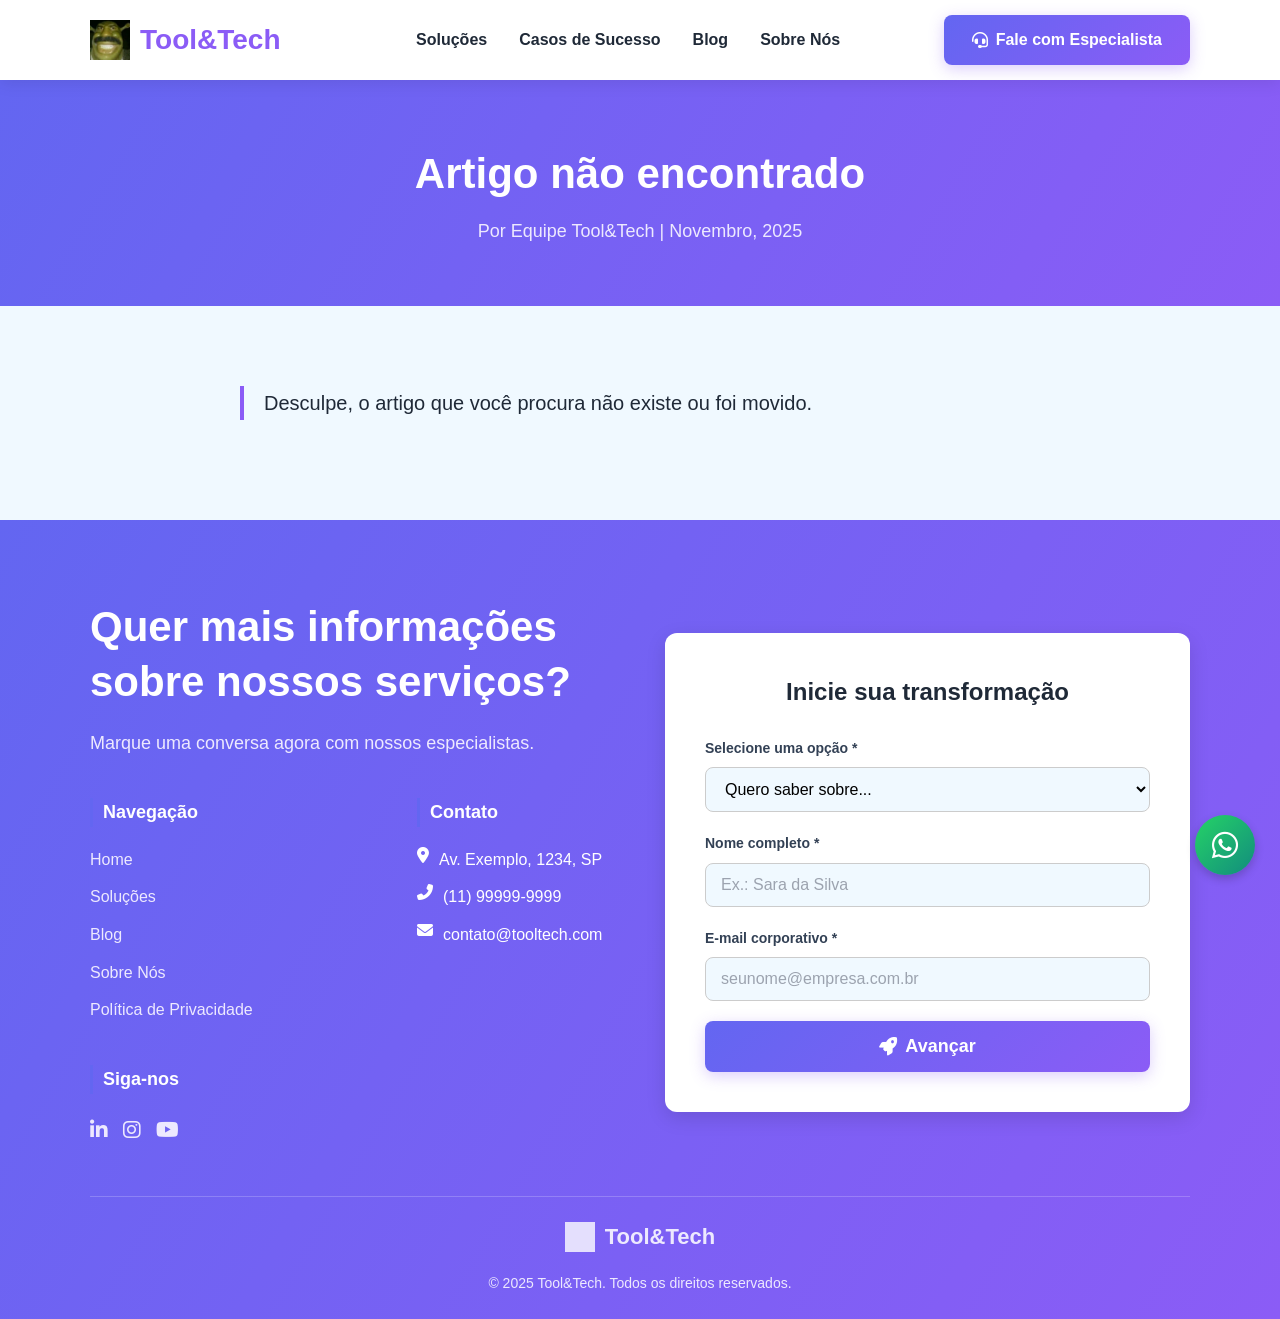
==== commit e69e1956: "Blog atualizado" ====
--- a/pages/artigo.html
+++ b/pages/artigo.html
@@ -3,9 +3,7 @@
 <head>
     <meta charset="UTF-8">
     <meta name="viewport" content="width=device-width, initial-scale=1.0">
-    <title>Título do Artigo - Tool&Tech</title>
-    <link rel="icon" href="../assets/images/logo/logo-tool-tech.icon" type="image/x-icon">
-
+    <title>Blog - Tool&Tech</title> <link rel="icon" href="../assets/images/logo/logo-tool-tech.icon" type="image/x-icon">
     
     <link rel="stylesheet" href="https://cdn.jsdelivr.net/npm/swiper@11/swiper-bundle.min.css" />
     <link rel="stylesheet" href="https://cdnjs.cloudflare.com/ajax/libs/font-awesome/6.5.1/css/all.min.css">
@@ -27,7 +25,7 @@
                 <li><a href="../index.html#cases">Casos de Sucesso</a></li>
                 <li><a href="blog.html">Blog</a></li>
                 <li><a href="sobre-nos.html">Sobre Nós</a></li>
-                </ul>
+            </ul>
             <a href="../index.html#contact" class="cta-button header-cta">
                 <i class="fas fa-headset"></i> Fale com Especialista
             </a>
@@ -44,27 +42,19 @@
 
     <main>
         <section class="page-hero">
-            <span class="article-category-hero">Cyber Security</span>
-            <h1>Os 5 principais riscos de segurança para empresas em 2026</h1>
-            <p>Por Equipe Tool&Tech | 15 de Novembro, 2025</p>
+            <span class="article-category-hero" id="art-category">Carregando...</span>
+            <h1 id="art-title">Carregando artigo...</h1>
+            <p id="art-meta">Por Equipe Tool&Tech | Novembro, 2025</p>
         </section>
 
         <section class="section-padding">
             <div class="container">
                 <article class="article-body">
                     
-                    <p class="article-intro">À medida que a tecnologia avança, também avançam as táticas dos cibercriminosos. Proteger uma empresa em 2026 exige mais do que um antivírus; exige uma estratégia de defesa proativa e em camadas. Vamos explorar os 5 riscos que mais devem tirar o sono de gestores de TI.</p>
+                    <p class="article-intro" id="art-intro"></p>
+                    <img src="" alt="Imagem do Artigo" id="art-image" style="display:none; width: 100%; height: auto; border-radius: 8px; margin-bottom: 2rem;">
                     
-                    <img src="../assets/images/blog/artigo-1.jpg" alt="Risco de Segurança">
-                    
-                    <h2>1. Ransomware como Serviço (RaaS)</h2>
-                    <p>O ransomware não é novidade, mas o modelo de "serviço" (RaaS) tornou-o acessível a criminosos com pouco conhecimento técnico. Em 2026, esperamos ver ataques mais direcionados e com resgates mais altos, focados não apenas em criptografar dados, mas em ameaçar o vazamento público deles.</p>
-
-                    <h2>2. Ataques à Cadeia de Suprimentos (Supply Chain)</h2>
-                    <p>Por que atacar uma fortaleza quando se pode atacar um fornecedor menor e menos seguro? Os cibercriminosos estão cada vez mais focados em comprometer softwares ou serviços de terceiros (como o famoso caso SolarWinds) para ganhar acesso a centenas de empresas de uma só vez.</p>
-
-                    <h2>3. Engenharia Social Baseada em IA</h2>
-                    <p>Esqueça os e-mails de phishing mal escritos. Com o avanço da IA, os criminosos agora podem criar *deepfakes* de voz e vídeo para se passar por CEOs (fraude de CEO), além de redigir e-mails de phishing perfeitamente contextuais e convincentes, tornando a detecção humana quase impossível.</p>
+                    <div id="art-content"></div>
 
                 </article>
             </div>
@@ -153,5 +143,127 @@
     <script src="https://unpkg.com/aos@next/dist/aos.js"></script>
     <script src="../assets/js/main.js"></script>
     <script src="../assets/js/animations.js"></script>
+
+    <script>
+        // Banco de dados dos artigos (Simulado em JSON)
+        const articlesData = {
+            1: {
+                category: "Cyber Security",
+                title: "Os 3 principais riscos de segurança para empresas em 2026",
+                image: "../assets/images/blog/artigo-1.jpg",
+                intro: "À medida que a tecnologia avança, também avançam as táticas dos cibercriminosos. Proteger uma empresa em 2026 exige mais do que um antivírus; exige uma estratégia de defesa proativa.",
+                content: `
+                    <h2>1. Ransomware como Serviço (RaaS)</h2>
+                    <p>O ransomware não é novidade, mas o modelo de "serviço" (RaaS) tornou-o acessível a criminosos com pouco conhecimento técnico. Em 2026, ataques são focados não apenas em criptografar dados, mas em ameaçar o vazamento público deles caso o resgate não seja pago.</p>
+                    <h2>2. Ataques à Cadeia de Suprimentos (Supply Chain)</h2>
+                    <p>Por que atacar uma fortaleza quando se pode atacar um fornecedor menor? Cibercriminosos focam em comprometer softwares de terceiros para ganhar acesso a centenas de empresas simultaneamente.</p>
+                    <h2>3. Engenharia Social com IA</h2>
+                    <p>Com o avanço da IA, criminosos criam deepfakes de voz e e-mails de phishing contextuais, tornando a detecção humana quase impossível sem ferramentas avançadas.</p>
+                `
+            },
+            2: {
+                category: "Proteção de Dados",
+                title: "LGPD: Como adequar sua empresa e evitar multas",
+                image: "../assets/images/blog/artigo-2.jpg",
+                intro: "A Lei Geral de Proteção de Dados não é apenas burocracia, é sobre a confiança do seu cliente. Veja o checklist essencial para 2026.",
+                content: `
+                    <h2>Mapeamento de Dados</h2>
+                    <p>O primeiro passo é saber exatamente quais dados você coleta, onde eles são armazenados e quem tem acesso. Sem um mapa de dados claro, é impossível proteger o que você não vê.</p>
+                    <h2>O papel do DPO</h2>
+                    <p>Toda empresa que processa grandes volumes de dados precisa de um Encarregado de Proteção de Dados (DPO). Esse profissional é a ponte entre sua empresa, os titulares dos dados e a ANPD.</p>
+                    <h2>Gestão de Consentimento</h2>
+                    <p>Em 2026, formulários com caixas pré-marcadas são inaceitáveis. O consentimento deve ser livre, informado e inequívoco. Revise seus formulários de captura de leads hoje mesmo.</p>
+                `
+            },
+            3: {
+                category: "Cloud Computing",
+                title: "Nuvem Híbrida vs. Multicloud: Qual a melhor estratégia?",
+                image: "../assets/images/blog/artigo-3.jpg",
+                intro: "Com tantas opções de arquitetura, gestores de TI ficam em dúvida. Entenda as diferenças cruciais para a escalabilidade do seu negócio.",
+                content: `
+                    <h2>O que é Nuvem Híbrida?</h2>
+                    <p>A nuvem híbrida combina infraestrutura local (on-premise) com nuvem pública. É ideal para empresas que possuem dados sensíveis que precisam ficar "em casa" por regulação, mas querem a elasticidade da nuvem para aplicações web.</p>
+                    <h2>O conceito Multicloud</h2>
+                    <p>Multicloud envolve o uso de múltiplos provedores (AWS e Azure, por exemplo) para evitar o "vendor lock-in". Embora ofereça redundância, aumenta a complexidade de gestão.</p>
+                    <h2>Veredito</h2>
+                    <p>Para a maioria das PMEs, a Nuvem Híbrida oferece o melhor equilíbrio entre custo, controle e flexibilidade inicial.</p>
+                `
+            },
+            4: {
+                category: "Inteligência Artificial",
+                title: "IA e Automação: A transformação dos processos corporativos",
+                image: "../assets/images/blog/artigo-4.jpg",
+                intro: "A IA deixou de ser ficção científica e virou vantagem competitiva. Descubra onde aplicar automação inteligente hoje.",
+                content: `
+                    <h2>Atendimento ao Cliente (Chatbots Avançados)</h2>
+                    <p>Esqueça os robôs burros. A nova geração de IA entende contexto e sentimento, resolvendo 80% dos chamados de nível 1 sem intervenção humana, 24 horas por dia.</p>
+                    <h2>Análise Preditiva</h2>
+                    <p>Ferramentas de IA agora analisam históricos de vendas para prever demandas de estoque com precisão assustadora, reduzindo custos operacionais de armazenamento.</p>
+                    <h2>Automação de Processos (RPA)</h2>
+                    <p>Tarefas repetitivas como lançamento de notas fiscais e conciliação bancária podem ser 100% automatizadas, liberando sua equipe para pensar estrategicamente.</p>
+                `
+            },
+            5: {
+                category: "Infraestrutura",
+                title: "Servidores Locais vs. Nuvem: A resposta é híbrida",
+                image: "../assets/images/blog/artigo-5.jpg",
+                intro: "O debate 'Nuvem ou Servidor Físico' evoluiu. Descubra por que o modelo binário não serve mais para a empresa moderna.",
+                content: `
+                    <h2>O custo oculto da Nuvem</h2>
+                    <p>A nuvem oferece facilidade, mas custos de transferência de dados (egress fees) podem surpreender. Para cargas de trabalho constantes e previsíveis, o hardware local ainda pode ser mais barato a longo prazo.</p>
+                    <h2>Latência Zero</h2>
+                    <p>Indústrias e hospitais precisam de resposta em milissegundos. Nesses casos, o Edge Computing (servidores locais processando dados na ponta) é insubstituível.</p>
+                    <h2>A Solução: Convergência</h2>
+                    <p>Mantenha o "core" crítico e pesado localmente, e use a nuvem para backup, disaster recovery e picos de acesso. Isso é eficiência financeira e técnica.</p>
+                `
+            },
+            6: {
+                category: "Cyber Security",
+                title: "Zero Trust: O novo padrão de segurança corporativa",
+                image: "../assets/images/blog/artigo-6.jpg",
+                intro: "O modelo antigo de 'confiar em quem está dentro da rede' morreu. Conheça a arquitetura Zero Trust.",
+                content: `
+                    <h2>Nunca confie, sempre verifique</h2>
+                    <p>No Zero Trust, não importa se o acesso vem de dentro do escritório ou do Wi-Fi de um café. Todo pedido de acesso a um arquivo ou sistema deve ser autenticado, autorizado e criptografado.</p>
+                    <h2>Segmentação de Rede</h2>
+                    <p>Se um hacker invade o computador da recepção, ele não deve conseguir chegar ao servidor financeiro. O Zero Trust divide a rede em micro-segmentos seguros.</p>
+                    <h2>Múltiplo Fator de Autenticação (MFA)</h2>
+                    <p>É o pilar do Zero Trust. Senhas sozinhas são fracas. O acesso deve depender de "o que você sabe" (senha) e "o que você tem" (token ou biometria).</p>
+                `
+            }
+        };
+
+        // Lógica para carregar o artigo correto
+        document.addEventListener('DOMContentLoaded', () => {
+            const params = new URLSearchParams(window.location.search);
+            const articleId = params.get('id');
+
+            // Verifica se existe o ID e se ele está no nosso "banco de dados"
+            if (articleId && articlesData[articleId]) {
+                const data = articlesData[articleId];
+
+                // Atualiza o título da aba do navegador
+                document.title = `${data.title} - Tool&Tech`;
+
+                // Preenche os elementos da página
+                document.getElementById('art-category').textContent = data.category;
+                document.getElementById('art-title').textContent = data.title;
+                document.getElementById('art-intro').textContent = data.intro;
+                
+                // Preenche o conteúdo HTML
+                document.getElementById('art-content').innerHTML = data.content;
+
+                // Configura a imagem
+                const imgElement = document.getElementById('art-image');
+                imgElement.src = data.image;
+                imgElement.style.display = 'block'; // Mostra a imagem
+            } else {
+                // Caso não tenha ID ou ID seja inválido, redireciona ou mostra erro
+                document.getElementById('art-title').textContent = "Artigo não encontrado";
+                document.getElementById('art-intro').textContent = "Desculpe, o artigo que você procura não existe ou foi movido.";
+                document.getElementById('art-category').style.display = 'none';
+            }
+        });
+    </script>
 </body>
 </html>
--- a/assets/css/style.css
+++ b/assets/css/style.css
@@ -15,6 +15,19 @@
     --sombra-forte: 0 6px 20px rgba(0, 0, 0, 0.12);
 }
 
+/* --- TEMA ESCURO --- */
+html[data-theme="dark"] {
+    --cor-primaria: #A78BFA;       /* Roxo Mais Claro */
+    --cor-secundaria: #818CF8;     /* Índigo Mais Claro */
+    --cor-dark: #F0F9FF;           /* Texto Claro */
+    --cor-bg-light: #1F2937;       /* Fundo Escuro */
+    --cor-branca: #0F172A;         /* Fundo Muito Escuro */
+    --cor-texto: #E2E8F0;          /* Cinza Claro */
+    --cor-texto-claro: #94A3B8;
+    --sombra: 0 4px 15px rgba(0, 0, 0, 0.3);
+    --sombra-forte: 0 6px 20px rgba(0, 0, 0, 0.5);
+}
+
 /* --- ESTILOS GLOBAIS --- */
 * {
     margin: 0;
@@ -188,6 +201,37 @@
     display: none;
 }
 
+/* --- THEME TOGGLE --- */
+.theme-toggle {
+    background: none;
+    border: 2px solid var(--cor-primaria);
+    color: var(--cor-primaria);
+    width: 44px;
+    height: 44px;
+    border-radius: 50%;
+    cursor: pointer;
+    display: flex;
+    align-items: center;
+    justify-content: center;
+    font-size: 20px;
+    transition: all 0.3s ease;
+    margin-right: 15px;
+}
+
+.theme-toggle:hover {
+    background-color: var(--cor-primaria);
+    color: var(--cor-branca);
+    transform: rotate(20deg);
+}
+
+.theme-toggle i {
+    transition: transform 0.6s ease;
+}
+
+.theme-toggle.dark-mode i {
+    transform: rotate(180deg);
+}
+
 /* --- 1. HERO --- */
 #hero .swiper-slide {
     height: 70vh;
--- a/assets/css/responsive.css
+++ b/assets/css/responsive.css
@@ -17,6 +17,10 @@
         font-size: 24px;
         color: var(--cor-dark);
         cursor: pointer;
+    }
+
+    .theme-toggle {
+        margin-right: 10px;
     }
     
     .mobile-nav {
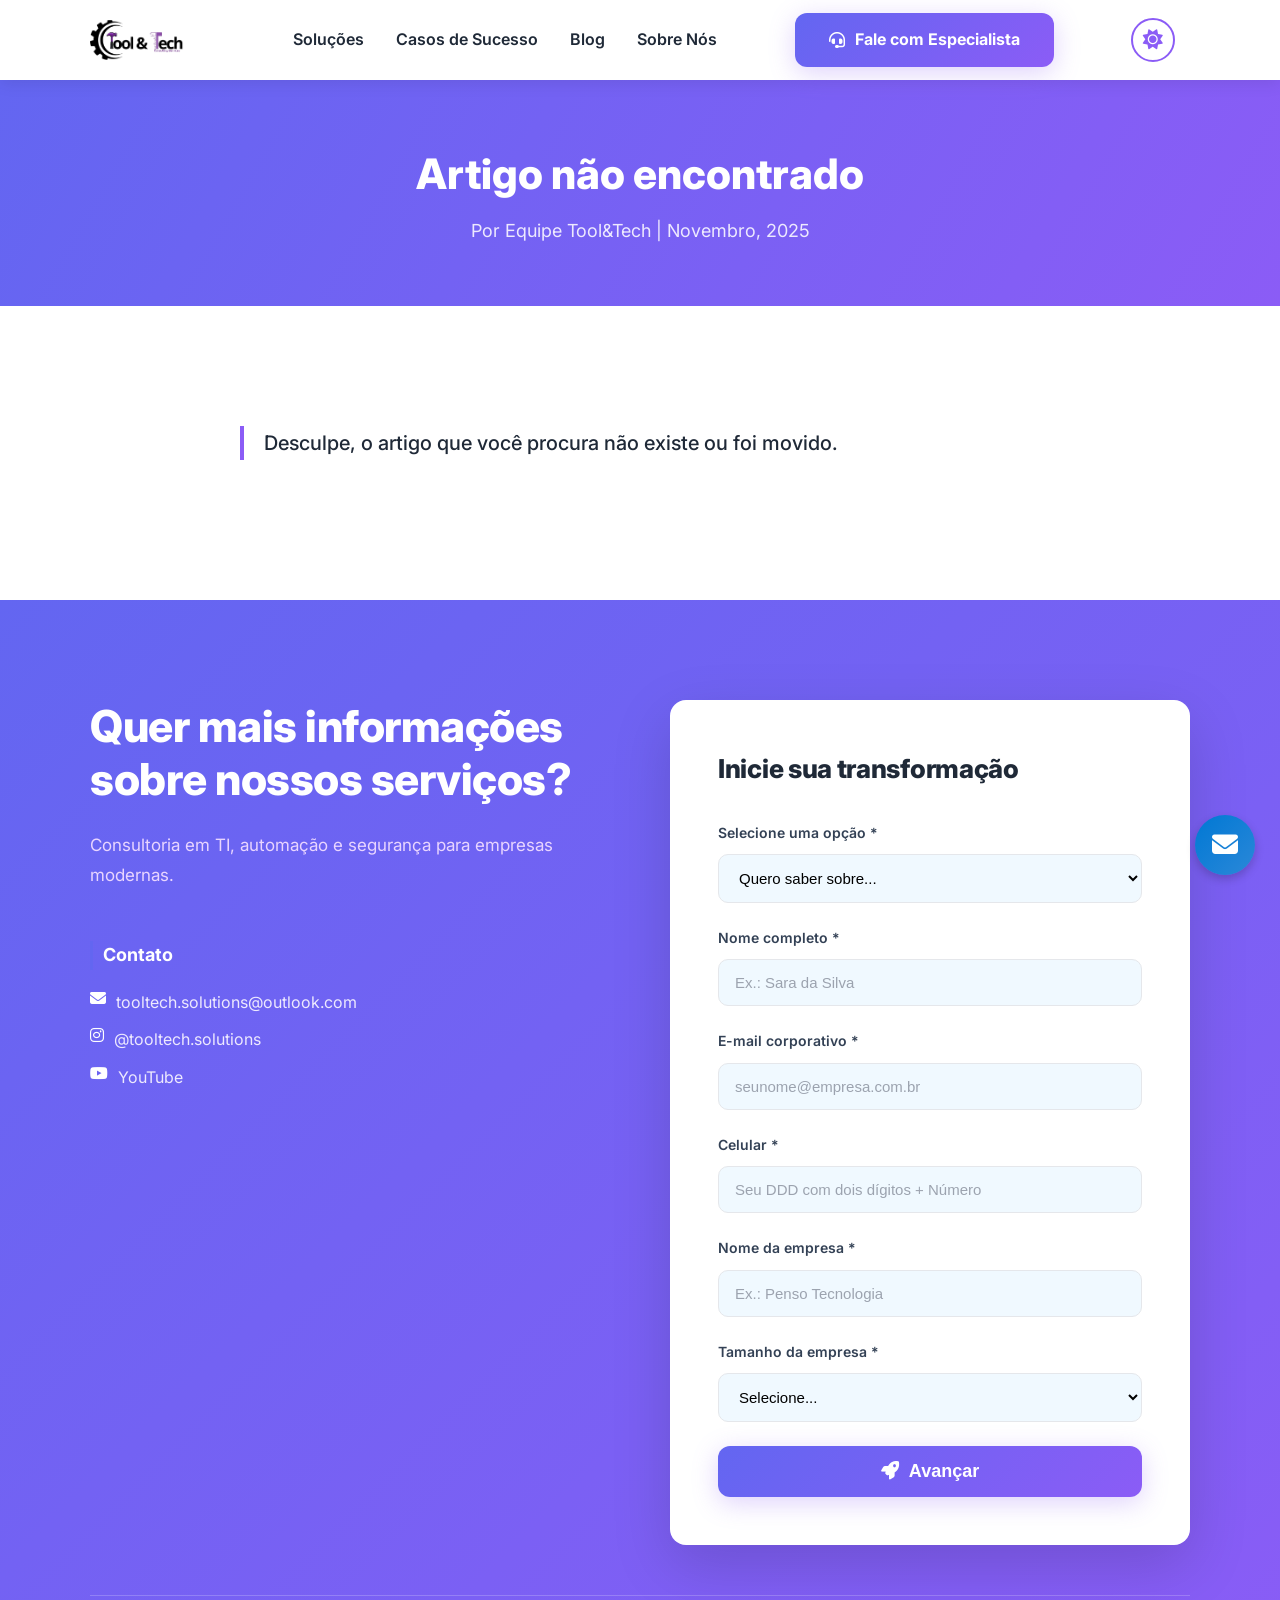
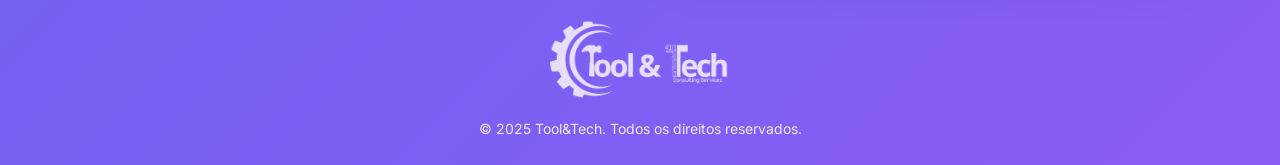
==== commit 3fb6c9f7: "Add files via upload" ====
--- a/pages/artigo.html
+++ b/pages/artigo.html
@@ -3,7 +3,22 @@
 <head>
     <meta charset="UTF-8">
     <meta name="viewport" content="width=device-width, initial-scale=1.0">
-    <title>Blog - Tool&Tech</title> <link rel="icon" href="../assets/images/logo/logo-tool-tech.icon" type="image/x-icon">
+    <title id="page-title">Artigo - Tool&Tech Consulting Services</title>
+    
+    <meta id="meta-description" name="description" content="Leia artigos sobre cyber security, proteção de dados, nuvem e transformação digital no blog da Tool&Tech.">
+    <!-- Open Graph -->
+    <meta id="og-title" property="og:title" content="Artigo - Tool&Tech Consulting Services">
+    <meta id="og-description" property="og:description" content="Leia artigos sobre cyber security, proteção de dados, nuvem e transformação digital.">
+    <meta id="og-image" property="og:image" content="../assets/images/logo/logo-tool-tech.png">
+    <meta property="og:type" content="article">
+    <meta id="og-url" property="og:url" content="https://www.tooltech.com.br/pages/artigo.html">
+    <!-- Twitter Card -->
+    <meta name="twitter:card" content="summary_large_image">
+    <meta id="twitter-title" name="twitter:title" content="Artigo - Tool&Tech Consulting Services">
+    <meta id="twitter-description" name="twitter:description" content="Leia artigos sobre cyber security, proteção de dados, nuvem e transformação digital.">
+    <meta id="twitter-image" name="twitter:image" content="../assets/images/logo/logo-tool-tech.png">
+
+    <link rel="icon" href="../assets/images/logo/logo-tool-tech.icon" type="image/x-icon">
     
     <link rel="stylesheet" href="https://cdn.jsdelivr.net/npm/swiper@11/swiper-bundle.min.css" />
     <link rel="stylesheet" href="https://cdnjs.cloudflare.com/ajax/libs/font-awesome/6.5.1/css/all.min.css">
@@ -17,8 +32,7 @@
     <header id="main-header">
         <nav class="container nav-bar">
             <a href="../index.html" class="logo">
-                <img src="../assets/images/logo/logo-tool-tech.png" alt="Tool&Tech Logo">
-                <span>Tool&Tech</span>
+                <img src="../assets/images/logo/logo-tool-tech.png" alt="Logo da Tool&Tech Consulting Services - Consultoria em TI, automação e segurança para empresas modernas" style="max-height: 40px; width: auto;">
             </a>
             <ul class="nav-links">
                 <li><a href="solucoes.html">Soluções</a></li>
@@ -29,6 +43,9 @@
             <a href="../index.html#contact" class="cta-button header-cta">
                 <i class="fas fa-headset"></i> Fale com Especialista
             </a>
+            <button id="theme-toggle" class="theme-toggle" aria-label="Alternar tema">
+                <i class="fas fa-sun"></i>
+            </button>
             <button id="menu-toggle" aria-label="Abrir menu"><i class="fas fa-bars"></i></button>
         </nav>
         <div id="mobile-menu" class="mobile-nav">
@@ -60,45 +77,37 @@
             </div>
         </section>
     </main>
-    
     <section id="contact" class="contact-footer-section">
         <div class="container">
             <div class="contact-grid">
-                <div class="contact-info">
+                <div class="contact-info" data-aos="fade-right">
                     <h2>Quer mais informações sobre nossos serviços?</h2>
-                    <p>Marque uma conversa agora com nossos especialistas.</p>
+                    <p>Consultoria em TI, automação e segurança para empresas modernas.</p>
                     <div class="footer-links-grid">
                         <div class="footer-column">
-                            <h4>Navegação</h4>
-                            <ul>
-                                <li><a href="../index.html">Home</a></li>
-                                <li><a href="solucoes.html">Soluções</a></li>
-                                <li><a href="blog.html">Blog</a></li>
-                                <li><a href="sobre-nos.html">Sobre Nós</a></li>
-                                <li><a href="#">Política de Privacidade</a></li>
+                            <h4>Contato</h4>
+                            <ul class="footer-contact-list">
+                                <li>
+                                    <i class="fas fa-envelope"></i>
+                                    <a href="mailto:tooltech.solutions@outlook.com">tooltech.solutions@outlook.com</a>
+                                </li>
+                                <li>
+                                    <i class="fab fa-instagram"></i>
+                                    <a href="https://instagram.com/tooltech.solutions" target="_blank" rel="noopener">@tooltech.solutions</a>
+                                </li>
+                                <li>
+                                    <i class="fab fa-youtube"></i>
+                                    <a href="https://youtube.com/@tooltechsolutions" target="_blank" rel="noopener">YouTube</a>
+                                </li>
                             </ul>
-                        </div>
-                        <div class="footer-column">
-                            <h4>Contato</h4>
-                            <ul>
-                                <li><i class="fas fa-map-marker-alt"></i> Av. Exemplo, 1234, SP</li>
-                                <li><i class="fas fa-phone-alt"></i> (11) 99999-9999</li>
-                                <li><i class="fas fa-envelope"></i> contato@tooltech.com</li>
-                            </ul>
-                        </div>
-                        <div class="footer-column">
-                            <h4>Siga-nos</h4>
-                            <div class="social-links">
-                                <a href="#" aria-label="LinkedIn"><i class="fab fa-linkedin-in"></i></a>
-                                <a href="#" aria-label="Instagram"><i class="fab fa-instagram"></i></a>
-                                <a href="#" aria-label="YouTube"><i class="fab fa-youtube"></i></a>
-                            </div>
                         </div>
                     </div>
                 </div>
-                <div class="contact-form-wrapper">
+                <div class="contact-form-wrapper" data-aos="fade-left">
                     <form id="contact-form" class="contact-form-card">
                         <h3>Inicie sua transformação</h3>
+                        
+                        <div id="form-feedback" class="form-feedback"></div>
                         
                         <div class="form-group">
                             <label for="select-option">Selecione uma opção *</label>
@@ -118,6 +127,24 @@
                             <label for="email">E-mail corporativo *</label>
                             <input type="email" id="email" name="email" placeholder="seunome@empresa.com.br" required>
                         </div>
+                        <div class="form-group">
+                            <label for="phone">Celular *</label>
+                            <input type="tel" id="phone" name="phone" placeholder="Seu DDD com dois dígitos + Número" required>
+                        </div>
+                        <div class="form-group">
+                            <label for="company">Nome da empresa *</label>
+                            <input type="text" id="company" name="company" placeholder="Ex.: Penso Tecnologia" required>
+                        </div>
+                        <div class="form-group">
+                            <label for="company-size">Tamanho da empresa *</label>
+                            <select id="company-size" name="company-size" required>
+                                <option value="" disabled selected>Selecione...</option>
+                                <option value="1-10">1-10 funcionários</option>
+                                <option value="11-50">11-50 funcionários</option>
+                                <option value="51-200">51-200 funcionários</option>
+                                <option value="201+">Mais de 200 funcionários</option>
+                            </select>
+                        </div>
                         
                         <button type="submit" class="cta-button form-button">
                             <i class="fas fa-rocket"></i> Avançar
@@ -126,23 +153,24 @@
                 </div>
             </div>
             <div class="footer-bottom">
-                 <a href="../index.html" class="logo-footer">
-                    <img src="../assets/images/logo/logo-tool-tech.png" alt="Tool&Tech Logo">
-                    <span>Tool&Tech</span>
+                 <a href="../index.html#hero" class="logo-footer">
+                    <img src="../assets/images/logo/logo-tool-tech.png" alt="Logo da Tool&Tech Consulting Services - Consultoria em TI, automação e segurança para empresas modernas" style="max-width: 180px; height: auto;" loading="lazy">
                 </a>
                 <p>&copy; 2025 Tool&Tech. Todos os direitos reservados.</p>
             </div>
         </div>
     </section>
     
-    <a href="https://api.whatsapp.com/send?phone=SEUNUMERO" class="whatsapp-fab" target="_blank" aria-label="Fale Conosco pelo WhatsApp">
-        <i class="fab fa-whatsapp"></i>
+    <a href="https://outlook.office.com/mail/deeplink/compose?to=tooltech.solutions@outlook.com" class="outlook-fab" target="_blank" aria-label="Enviar email pelo Outlook">
+        <i class="fas fa-envelope"></i>
     </a>
 
     <script src="https://cdn.jsdelivr.net/npm/swiper@11/swiper-bundle.min.js"></script>
     <script src="https://unpkg.com/aos@next/dist/aos.js"></script>
     <script src="../assets/js/main.js"></script>
     <script src="../assets/js/animations.js"></script>
+    <script src="../assets/js/email-fallback.js"></script>
+    <script src="../assets/js/form-handler.js"></script>
 
     <script>
         // Banco de dados dos artigos (Simulado em JSON)
@@ -242,8 +270,15 @@
             if (articleId && articlesData[articleId]) {
                 const data = articlesData[articleId];
 
-                // Atualiza o título da aba do navegador
-                document.title = `${data.title} - Tool&Tech`;
+                // Atualiza os meta tags
+                document.getElementById('page-title').textContent = `${data.title} - Tool&Tech Consulting Services`;
+                document.getElementById('meta-description').content = data.intro;
+                document.getElementById('og-title').content = data.title;
+                document.getElementById('og-description').content = data.intro;
+                document.getElementById('og-image').content = data.image;
+                document.getElementById('twitter-title').content = data.title;
+                document.getElementById('twitter-description').content = data.intro;
+                document.getElementById('twitter-image').content = data.image;
 
                 // Preenche os elementos da página
                 document.getElementById('art-category').textContent = data.category;
--- a/assets/css/style.css
+++ b/assets/css/style.css
@@ -1,4 +1,5 @@
 /* assets/css/style.css */
+@import url('https://fonts.googleapis.com/css2?family=Inter:wght@400;500;600;700;800&display=swap');
 
 /*
  * PALETA DE CORES ORIGINAL (Roxo + Índigo)
@@ -13,19 +14,46 @@
     --cor-texto-claro: #a9b3c1;
     --sombra: 0 4px 15px rgba(0, 0, 0, 0.08);
     --sombra-forte: 0 6px 20px rgba(0, 0, 0, 0.12);
+
+    /* Variáveis adicionais e mapeamentos para compatibilidade */
+    --primary-brand: var(--cor-secundaria);
+    --secondary-brand: var(--cor-primaria);
+    --dark-surface: var(--cor-dark);
+    --light-bg: var(--cor-bg-light);
+    --white: var(--cor-branca);
+    --transition: all 0.3s ease;
+    --main-gradient: linear-gradient(135deg, var(--primary-brand) 0%, var(--secondary-brand) 100%);
+
+    /* Tipografia - Escala Modular (1rem = 16px) */
+    --font-sans: 'Inter', -apple-system, BlinkMacSystemFont, 'Segoe UI', Roboto, Helvetica, Arial, sans-serif;
+    --fs-base: 1rem; /* 16px */
+    --fs-sm: 0.875rem; /* 14px */
+    --fs-md: 1rem; /* 16px */
+    --fs-lg: 1.125rem; /* 18px */
+    --fs-xl: 1.25rem; /* 20px */
+    --fs-2xl: 1.5rem; /* 24px */
+    --h6-size: 1rem; /* 16px */
+    --h5-size: 1.125rem; /* 18px */
+    --h4-size: 1.5rem; /* 24px */
+    --h3-size: 1.75rem; /* 28px */
+    --h2-size: 2.25rem; /* 36px */
+    --h1-size: 3.25rem; /* 52px */
+    --heading-weight: 800;
+    --heading-line-height: 1.2;
+    --body-line-height: 1.6;
 }
 
 /* --- TEMA ESCURO --- */
 html[data-theme="dark"] {
-    --cor-primaria: #A78BFA;       /* Roxo Mais Claro */
-    --cor-secundaria: #818CF8;     /* Índigo Mais Claro */
-    --cor-dark: #F0F9FF;           /* Texto Claro */
+    --cor-primaria: #C084FC;       /* Roxo Mais Brilhante */
+    --cor-secundaria: #A78BFA;     /* Índigo Mais Brilhante */
+    --cor-dark: #E6EEF8;           /* Texto Muito Claro (WCAG AA) */
     --cor-bg-light: #1F2937;       /* Fundo Escuro */
-    --cor-branca: #0F172A;         /* Fundo Muito Escuro */
-    --cor-texto: #E2E8F0;          /* Cinza Claro */
-    --cor-texto-claro: #94A3B8;
-    --sombra: 0 4px 15px rgba(0, 0, 0, 0.3);
-    --sombra-forte: 0 6px 20px rgba(0, 0, 0, 0.5);
+    --cor-branca: #0B1220;         /* Fundo Muito Escuro */
+    --cor-texto: #E6EEF8;          /* Cinza Muito Claro (9.2:1 de contraste) */
+    --cor-texto-claro: #B0BAC9;    /* Cinza Claro aumentado */
+    --sombra: 0 4px 15px rgba(0, 0, 0, 0.5);
+    --sombra-forte: 0 6px 20px rgba(0, 0, 0, 0.7);
 }
 
 /* --- ESTILOS GLOBAIS --- */
@@ -41,7 +69,8 @@
 }
 
 body {
-    font-family: -apple-system, BlinkMacSystemFont, 'Segoe UI', Roboto, Helvetica, Arial, sans-serif;
+    font-family: var(--font-sans);
+    font-size: var(--fs-base);
     background-color: var(--cor-branca);
     color: var(--cor-texto);
     line-height: 1.6;
@@ -54,7 +83,7 @@
 }
 
 .section-padding {
-    padding: 80px 0;
+    padding: 120px 0;
 }
 
 .section-bg {
@@ -64,37 +93,47 @@
 .section-header {
     text-align: center;
     max-width: 700px;
-    margin: 0 auto 50px auto;
+    margin: 0 auto 80px auto;
 }
 
 .section-header h2 {
-    font-size: 36px;
+    font-size: var(--h2-size);
+    font-weight: 800;
     color: var(--cor-dark);
-    margin-bottom: 15px;
+    margin-bottom: 20px;
+    letter-spacing: -0.5px;
 }
 
 .section-header p {
     font-size: 18px;
     color: var(--cor-texto);
+    line-height: 1.7;
 }
 
 .card-link {
-    display: inline-block;
+    display: inline-flex;
+    align-items: center;
     font-weight: 600;
     color: var(--cor-secundaria);
     text-decoration: none;
     margin-top: auto; /* Empurra para baixo no flex */
-    transition: color 0.3s ease;
-}
-.card-link:hover {
-    color: var(--cor-primaria);
+    transition: all 0.3s cubic-bezier(0.34, 1.56, 0.64, 1);
+}
+.card-link:hover,
+.card-link:focus {
+    color: var(--cor-primaria);
+    transform: translateX(5px);
+    outline: none;
+}
+.card-link:focus-visible {
+    text-decoration: underline;
 }
 .card-link i {
-    margin-left: 4px;
-    transition: transform 0.3s ease;
+    margin-left: 6px;
+    transition: transform 0.3s cubic-bezier(0.34, 1.56, 0.64, 1);
 }
 .card-link:hover i {
-    transform: translateX(3px);
+    transform: translateX(6px);
 }
 
 /* --- BOTÃO CTA (Com Gradiente) --- */
@@ -102,22 +141,27 @@
     display: inline-flex; /* Aprimorado para ícone */
     align-items: center;
     justify-content: center;
-    gap: 8px;
+    gap: 10px;
     background: linear-gradient(135deg, var(--cor-secundaria), var(--cor-primaria));
     color: var(--cor-branca);
-    padding: 12px 28px;
-    border-radius: 8px;
-    font-weight: 600;
+    padding: 14px 34px;
+    border-radius: 12px;
+    font-weight: 700;
     text-decoration: none;
     border: none;
     cursor: pointer;
-    transition: all 0.3s ease;
-    box-shadow: 0 4px 15px rgba(139, 92, 246, 0.3); /* Sombra/Glow Aprimorado */
-}
-.cta-button:hover {
+    transition: all 0.32s cubic-bezier(0.22, 1, 0.36, 1);
+    box-shadow: 0 6px 26px rgba(139, 92, 246, 0.28);
+}
+.cta-button:hover,
+.cta-button:focus {
     background: linear-gradient(135deg, var(--cor-primaria), var(--cor-secundaria));
-    transform: translateY(-2px);
-    box-shadow: 0 6px 20px rgba(139, 92, 246, 0.5); /* Sombra mais forte */
+    transform: translateY(-4px) scale(1.06);
+    box-shadow: 0 18px 60px rgba(139, 92, 246, 0.42);
+    outline: none;
+}
+.cta-button:active {
+    transform: translateY(-1px) scale(0.995);
 }
 
 /* Animação de Pulsação para o CTA do Header */
@@ -165,10 +209,39 @@
     gap: 10px;
     text-decoration: none;
 }
+
+/* ========================================
+   LOGO - CONTROLE DE TAMANHO DO HEADER
+   ======================================== 
+   
+   IMPORTANTE: O tamanho da logo é controlado aqui.
+   Ajuste apenas o valor 40px para modificar o tamanho:
+   
+   - max-height: 40px;  ← ALTERE ESTE VALOR
+   - width: auto;       (mantém proporção automaticamente)
+   
+   Exemplos de ajuste:
+   • 35px → logo menor (use em designs mais compactos)
+   • 40px → padrão recomendado (atual)
+   • 45px → logo maior (mais destaque)
+   • 50px → logo bem grande (mais impacto visual)
+   
+   Lembre-se: A proporção mantém-se automaticamente!
+*/
+
 .logo img {
-    height: 40px;
+    max-height: 40px;  /* ← CONTROLE AQUI O TAMANHO DA LOGO */
     width: auto;
-}
+    object-fit: contain;
+    display: block;
+    aspect-ratio: auto;
+    transition: transform 0.3s cubic-bezier(0.34, 1.56, 0.64, 1);
+}
+
+.logo img:hover {
+    transform: scale(1.05);
+}
+
 .logo span {
     font-size: 28px;
     font-weight: 800;
@@ -214,18 +287,24 @@
     align-items: center;
     justify-content: center;
     font-size: 20px;
-    transition: all 0.3s ease;
+    transition: all 0.3s cubic-bezier(0.34, 1.56, 0.64, 1);
     margin-right: 15px;
 }
 
-.theme-toggle:hover {
+.theme-toggle:hover,
+.theme-toggle:focus {
     background-color: var(--cor-primaria);
     color: var(--cor-branca);
-    transform: rotate(20deg);
+    transform: scale(1.1) rotate(20deg);
+    outline: none;
+}
+
+.theme-toggle:focus-visible {
+    box-shadow: 0 0 0 3px rgba(139, 92, 246, 0.3);
 }
 
 .theme-toggle i {
-    transition: transform 0.6s ease;
+    transition: transform 0.6s cubic-bezier(0.34, 1.56, 0.64, 1);
 }
 
 .theme-toggle.dark-mode i {
@@ -234,8 +313,8 @@
 
 /* --- 1. HERO --- */
 #hero .swiper-slide {
-    height: 70vh;
-    min-height: 500px;
+    height: 75vh;
+    min-height: 600px;
     background-size: cover;
     background-position: center;
     position: relative;
@@ -244,8 +323,8 @@
 .hero-overlay {
     position: absolute;
     inset: 0;
-    background: linear-gradient(90deg, var(--cor-primaria) 0%, rgba(25, 33, 44, 0.7) 60%, transparent 100%);
-    opacity: 0.9;
+    background: linear-gradient(135deg, rgba(139, 92, 246, 0.85) 0%, rgba(25, 33, 44, 0.75) 50%, transparent 100%);
+    opacity: 1;
 }
 .hero-content-wrapper {
     height: 100%;
@@ -258,14 +337,17 @@
     max-width: 550px;
 }
 .hero-content h1 {
-    font-size: 52px;
+    font-size: var(--h1-size);
     font-weight: 800;
-    margin-bottom: 20px;
-    line-height: 1.2;
+    margin-bottom: 24px;
+    line-height: 1.1;
+    letter-spacing: -1px;
 }
 .hero-content p {
-    font-size: 20px;
-    margin-bottom: 30px;
+    font-size: 1.2rem;
+    margin-bottom: 40px;
+    line-height: 1.7;
+    opacity: 0.95;
 }
 #hero .swiper-pagination-bullet {
     background: rgba(255, 255, 255, 0.7);
@@ -283,88 +365,236 @@
     position: relative;
     z-index: 20;
     margin-top: -80px; /* Efeito Flutuante */
-    padding-bottom: 80px;
+    padding-bottom: 100px;
 }
 .metrics-grid {
     display: grid;
     grid-template-columns: repeat(4, 1fr);
-    gap: 20px;
+    gap: 24px;
 }
 .metric-card {
     background: var(--cor-branca);
-    padding: 24px;
+    padding: 32px;
+    border-radius: 16px;
+    box-shadow: 0 10px 40px rgba(0, 0, 0, 0.08);
+    display: flex;
+    align-items: center;
+    gap: 20px;
+    transition: all 0.3s cubic-bezier(0.34, 1.56, 0.64, 1);
+    border: 1px solid rgba(139, 92, 246, 0.1);
+}
+.metric-card:hover,
+.metric-card:focus-within {
+    transform: translateY(-12px) scale(1.05);
+    box-shadow: 0 20px 60px rgba(139, 92, 246, 0.25);
+    border-color: var(--cor-primaria);
+}
+.metric-card i {
+    font-size: 40px;
+    color: var(--cor-primaria);
+    min-width: 60px;
+    height: 60px;
+    display: flex;
+    align-items: center;
+    justify-content: center;
+    background: linear-gradient(135deg, rgba(139, 92, 246, 0.1), rgba(167, 139, 250, 0.05));
     border-radius: 12px;
-    box-shadow: var(--sombra-forte);
-    display: flex;
-    align-items: center;
-    gap: 16px;
-    transition: transform 0.3s ease;
-}
-.metric-card:hover {
-    transform: scale(1.05);
-}
-.metric-card i {
-    font-size: 32px;
-    color: var(--cor-primaria);
 }
 .metric-card h3 {
-    font-size: 32px;
-    font-weight: 700;
+    font-size: 36px;
+    font-weight: 800;
     color: var(--cor-dark);
 }
 .metric-card p {
-    font-size: 16px;
+    font-size: 15px;
     color: var(--cor-texto);
+    font-weight: 500;
 }
 
 /* --- 3. SOLUÇÕES (Modular) --- */
 .solution-module {
     margin-bottom: 50px;
 }
-.solution-content {
+
+/* Solução Header com ícone grande */
+.solution-header {
     display: grid;
-    grid-template-columns: 1fr 2fr;
-    gap: 32px;
-}
-.solution-category-card {
-    background-color: var(--cor-branca);
-    border: 1px solid #e5e7eb;
-    padding: 32px;
+    grid-template-columns: auto 1fr;
+    gap: 30px;
+    align-items: center;
+    margin-bottom: 40px;
+    padding: 30px;
+    background: linear-gradient(135deg, rgba(139, 92, 246, 0.1), rgba(167, 139, 250, 0.05));
     border-radius: 12px;
-    box-shadow: var(--sombra);
-    display: flex;
-    flex-direction: column;
-}
-.solution-category-card i {
+    border-left: 5px solid var(--cor-primaria);
+}
+
+.solution-icon-large {
+    width: 80px;
+    height: 80px;
+    background: linear-gradient(135deg, var(--cor-primaria), var(--cor-secundaria));
+    border-radius: 50%;
+    display: flex;
+    align-items: center;
+    justify-content: center;
     font-size: 40px;
-    color: var(--cor-primaria);
-    margin-bottom: 20px;
-}
-.solution-category-card h3 {
-    font-size: 24px;
-    color: var(--cor-dark);
-    margin-bottom: 15px;
-}
+    color: var(--cor-branca);
+    box-shadow: 0 10px 30px rgba(139, 92, 246, 0.3);
+    flex-shrink: 0;
+}
+
+.solution-header-content h3 {
+    font-size: 28px;
+    font-weight: 700;
+    color: var(--cor-primaria);
+    margin-bottom: 10px;
+}
+
+.solution-header-content p {
+    font-size: 16px;
+    color: var(--cor-texto);
+    line-height: 1.6;
+}
+
+/* Grid de serviços */
 .solution-services-grid {
     display: grid;
-    grid-template-columns: 1fr 1fr;
-    gap: 20px;
-}
+    grid-template-columns: repeat(auto-fit, minmax(280px, 1fr));
+    gap: 25px;
+    margin-bottom: 50px;
+}
+
 .solution-service-card {
-    background-color: var(--cor-branca);
-    padding: 24px;
+    background: var(--cor-fundo);
+    padding: 28px;
     border-radius: 12px;
-    box-shadow: var(--sombra);
+    border: 2px solid var(--cor-primaria);
+    transition: all 0.3s cubic-bezier(0.34, 1.56, 0.64, 1);
+    display: flex;
+    flex-direction: column;
+    position: relative;
+    overflow: hidden;
+}
+
+.solution-service-card::before {
+    content: '';
+    position: absolute;
+    top: 0;
+    left: 0;
+    right: 0;
+    height: 3px;
+    background: linear-gradient(90deg, var(--cor-primaria), var(--cor-secundaria));
+}
+
+.solution-service-card:hover {
+    transform: translateY(-12px);
+    box-shadow: 0 20px 50px rgba(139, 92, 246, 0.25);
+    border-color: var(--cor-secundaria);
+}
+
+.solution-service-card i {
+    font-size: 40px;
+    color: var(--cor-primaria);
+    margin-bottom: 15px;
     transition: transform 0.3s ease;
 }
-.solution-service-card:hover {
-    transform: translateY(-5px);
-}
+
+.solution-service-card:hover i {
+    transform: scale(1.3) rotateZ(10deg);
+}
+
 .solution-service-card h4 {
     font-size: 18px;
     font-weight: 700;
-    color: var(--cor-dark);
+    color: var(--cor-primaria);
+    margin-bottom: 10px;
+}
+
+.solution-service-card p {
+    font-size: 14px;
+    color: var(--cor-texto);
+    margin-bottom: 15px;
+    line-height: 1.5;
+    flex-grow: 1;
+}
+
+/* Lista de features */
+.feature-list {
+    list-style: none;
+    padding: 0;
+    margin: 0;
+    border-top: 1px solid var(--cor-primaria);
+    padding-top: 15px;
+}
+
+.feature-list li {
+    font-size: 12px;
+    color: var(--cor-texto);
     margin-bottom: 8px;
+    padding-left: 20px;
+    position: relative;
+    line-height: 1.4;
+}
+
+.feature-list li:before {
+    content: '✓';
+    position: absolute;
+    left: 0;
+    color: var(--cor-primaria);
+    font-weight: 700;
+}
+
+.feature-list li strong {
+    color: var(--cor-primaria);
+    font-weight: 700;
+}
+
+/* Introdução às soluções */
+.solutions-intro-grid {
+    display: grid;
+    grid-template-columns: repeat(auto-fit, minmax(240px, 1fr));
+    gap: 25px;
+    margin-bottom: 40px;
+}
+
+.intro-card {
+    background: linear-gradient(135deg, var(--cor-fundo), transparent);
+    border: 2px solid var(--cor-primaria);
+    border-radius: 12px;
+    padding: 30px;
+    text-align: center;
+    transition: all 0.3s cubic-bezier(0.34, 1.56, 0.64, 1);
+}
+
+.intro-card:hover {
+    transform: translateY(-8px) scale(1.02);
+    box-shadow: 0 15px 40px rgba(139, 92, 246, 0.2);
+    border-color: var(--cor-secundaria);
+}
+
+.intro-card i {
+    font-size: 50px;
+    color: var(--cor-primaria);
+    margin-bottom: 15px;
+    display: block;
+    transition: transform 0.3s ease;
+}
+
+.intro-card:hover i {
+    transform: scale(1.2) rotateZ(5deg);
+}
+
+.intro-card h4 {
+    font-size: 18px;
+    font-weight: 700;
+    color: var(--cor-primaria);
+    margin-bottom: 10px;
+}
+
+.intro-card p {
+    font-size: 14px;
+    color: var(--cor-texto);
+    line-height: 1.6;
 }
 
 /* --- 4. CASOS DE SUCESSO --- */
@@ -375,41 +605,57 @@
     display: flex;
     justify-content: center;
     align-items: center;
-    height: 80px;
+    height: 120px; /* Aumentado para círculos maiores */
 }
 .logo-swiper img {
-    max-height: 50px;
+    max-width: 90px;
+    max-height: 90px;
     width: auto;
+    height: auto;
+    border-radius: 50%; /* Circular */
+    background: var(--cor-bg-light);
+    padding: 15px;
     filter: grayscale(100%) opacity(0.6);
-    transition: filter 0.3s ease;
+    transition: all 0.3s cubic-bezier(0.34, 1.56, 0.64, 1);
+    box-shadow: 0 4px 12px rgba(0, 0, 0, 0.1);
 }
 .logo-swiper img:hover {
     filter: grayscale(0%) opacity(1);
+    transform: scale(1.1) rotateZ(5deg);
+    box-shadow: 0 8px 20px rgba(139, 92, 246, 0.3);
 }
 
 .cases-grid {
     display: grid;
     grid-template-columns: 1fr 1fr;
-    gap: 32px;
+    gap: 40px;
 }
 .testimonial-card {
     background: var(--cor-branca);
-    padding: 32px;
-    border-radius: 12px;
-    box-shadow: var(--sombra-forte);
-}
+    padding: 40px;
+    border-radius: 16px;
+    box-shadow: 0 8px 32px rgba(0, 0, 0, 0.08);
+    border-left: 5px solid var(--cor-primaria);
+    transition: all 0.3s cubic-bezier(0.34, 1.56, 0.64, 1);
+}
+
+.testimonial-card:hover {
+    transform: translateY(-8px);
+    box-shadow: 0 16px 48px rgba(139, 92, 246, 0.15);
+}
+
 .testimonial-card i {
-    font-size: 30px;
-    color: var(--cor-primaria);
-    opacity: 0.5;
-    margin-bottom: 15px;
+    font-size: 32px;
+    color: var(--cor-primaria);
+    opacity: 0.3;
+    margin-bottom: 20px;
 }
 .testimonial-card blockquote {
-    font-size: 20px;
+    font-size: 18px;
     font-weight: 500;
-    font-style: italic;
+    line-height: 1.8;
     color: var(--cor-dark);
-    margin-bottom: 25px;
+    margin-bottom: 30px;
 }
 .author-info {
     display: flex;
@@ -418,14 +664,18 @@
 }
 .author-info img {
     border-radius: 50%;
+    width: 50px;
+    height: 50px;
+    object-fit: cover;
 }
 .author-info h4 {
-    font-size: 16px;
+    font-size: 15px;
     font-weight: 700;
     color: var(--cor-dark);
 }
 .author-info p {
-    font-size: 14px;
+    font-size: 13px;
+    color: var(--cor-texto);
 }
 
 /* Card de Case Linkável */
@@ -435,36 +685,38 @@
     display: block;
 }
 .case-study-card {
-    background: var(--cor-bg-light);
-    padding: 32px;
-    border-radius: 12px;
-    border: 1px solid var(--cor-primaria);
-    box-shadow: var(--sombra);
-    transition: all 0.3s ease;
-    height: 100%; /* Garante altura uniforme */
-}
-.case-study-card-link:hover .case-study-card {
-    transform: translateY(-5px);
-    box-shadow: var(--sombra-forte);
+    background: linear-gradient(135deg, rgba(139, 92, 246, 0.05), rgba(167, 139, 250, 0.02));
+    padding: 40px;
+    border-radius: 16px;
+    border: 2px solid var(--cor-primaria);
+    box-shadow: 0 8px 32px rgba(0, 0, 0, 0.08);
+    transition: all 0.3s cubic-bezier(0.34, 1.56, 0.64, 1);
+    height: 100%;
+}
+.case-study-card-link:hover .case-study-card,
+.case-study-card-link:focus .case-study-card {
+    transform: translateY(-12px);
+    box-shadow: 0 20px 60px rgba(139, 92, 246, 0.2);
+    border-color: var(--cor-secundaria);
 }
 .case-study-card h3 {
     font-size: 22px;
     font-weight: 700;
     color: var(--cor-dark);
-    margin-bottom: 10px;
+    margin-bottom: 15px;
 }
 .case-metrics-grid {
     display: grid;
     grid-template-columns: 1fr 1fr;
-    gap: 15px;
-    margin-top: 25px;
+    gap: 16px;
+    margin-top: 28px;
 }
 .case-metric-item {
     background: var(--cor-branca);
-    padding: 16px;
-    border-radius: 8px;
+    padding: 18px;
+    border-radius: 10px;
     text-align: center;
-    box-shadow: var(--sombra);
+    box-shadow: 0 4px 12px rgba(0, 0, 0, 0.06);
 }
 .case-metric-item span {
     font-size: 28px;
@@ -529,22 +781,61 @@
     grid-template-columns: repeat(3, 1fr);
     gap: 30px;
 }
+/* --- FEEDBACK DE FORMULÁRIO --- */
+.form-feedback {
+    padding: 12px 16px;
+    border-radius: 8px;
+    margin-bottom: 16px;
+    display: none;
+    animation: slideDown 0.3s cubic-bezier(0.34, 1.56, 0.64, 1);
+}
+
+.form-feedback.show {
+    display: block;
+}
+
+.form-feedback.success {
+    background-color: #D1FAE5;
+    color: #065F46;
+    border-left: 4px solid #10B981;
+}
+
+.form-feedback.error {
+    background-color: #FEE2E2;
+    color: #7F1D1D;
+    border-left: 4px solid #EF4444;
+}
+
+@keyframes slideDown {
+    from {
+        opacity: 0;
+        transform: translateY(-10px);
+    }
+    to {
+        opacity: 1;
+        transform: translateY(0);
+    }
+}
+
+/* --- ARTIGO CARD --- */
 .article-card {
     background: var(--cor-branca);
-    border-radius: 12px;
-    box-shadow: var(--sombra);
+    border-radius: 16px;
+    box-shadow: 0 4px 16px rgba(0, 0, 0, 0.08);
     overflow: hidden;
-    transition: all 0.3s ease;
+    transition: all 0.3s cubic-bezier(0.34, 1.56, 0.64, 1);
     display: flex;
     flex-direction: column;
+    border: 1px solid rgba(139, 92, 246, 0.1);
 }
 .article-card:hover {
-    transform: translateY(-5px);
-    box-shadow: var(--sombra-forte);
+    transform: translateY(-10px);
+    box-shadow: 0 16px 48px rgba(139, 92, 246, 0.15);
+    border-color: var(--cor-primaria);
 }
 .article-image-link {
     display: block;
-    height: 200px;
+    height: 240px;
     overflow: hidden;
 }
 .article-image {
@@ -555,23 +846,23 @@
     transition: transform 0.4s ease;
 }
 .article-card:hover .article-image {
-    transform: scale(1.05);
+    transform: scale(1.08);
 }
 .article-content {
-    padding: 25px;
+    padding: 32px;
     display: flex;
     flex-direction: column;
-    flex-grow: 1; /* Faz o conteúdo crescer */
+    flex-grow: 1;
 }
 .article-category {
-    background-color: var(--cor-bg-light);
-    color: var(--cor-primaria);
-    padding: 5px 10px;
-    border-radius: 20px;
+    background-color: rgba(139, 92, 246, 0.1);
+    color: var(--cor-primaria);
+    padding: 6px 14px;
+    border-radius: 24px;
     font-size: 12px;
     font-weight: 600;
     display: inline-block;
-    margin-bottom: 15px;
+    margin-bottom: 16px;
     align-self: flex-start; /* Alinha no início */
 }
 .article-content h3 {
@@ -587,59 +878,254 @@
     flex-grow: 1; /* Empurra o link para baixo */
 }
 
-/* --- 7. CONTATO E FOOTER (GLOBAL) --- */
+/* --- 6.5 EQUIPE (SOBRE NÓS) --- */
+
+/* Cards de competências */
+.team-expertise-grid {
+    display: grid;
+    grid-template-columns: repeat(auto-fit, minmax(250px, 1fr));
+    gap: 25px;
+    margin-bottom: 50px;
+}
+
+.expertise-card {
+    background: linear-gradient(135deg, var(--cor-primaria-light), transparent);
+    border: 2px solid var(--cor-primaria);
+    border-radius: 12px;
+    padding: 30px;
+    text-align: center;
+    transition: all 0.3s cubic-bezier(0.34, 1.56, 0.64, 1);
+}
+
+.expertise-card:hover {
+    transform: translateY(-8px);
+    box-shadow: 0 15px 40px rgba(139, 92, 246, 0.3);
+    border-color: var(--cor-secundaria);
+}
+
+.expertise-card i {
+    font-size: 48px;
+    color: var(--cor-primaria);
+    margin-bottom: 15px;
+    display: block;
+    transition: transform 0.3s ease;
+}
+
+.expertise-card:hover i {
+    transform: scale(1.2) rotateZ(10deg);
+}
+
+.expertise-card h4 {
+    font-size: 18px;
+    font-weight: 700;
+    margin-bottom: 10px;
+    color: var(--cor-primaria);
+}
+
+.expertise-card p {
+    font-size: 14px;
+    color: var(--cor-texto);
+    line-height: 1.6;
+}
+
+/* Grid de membros */
+.team-members-grid {
+    display: grid;
+    grid-template-columns: repeat(auto-fit, minmax(300px, 1fr));
+    gap: 30px;
+    margin: 40px 0;
+}
+
+.team-member-card {
+    background: var(--cor-fundo);
+    border: 2px solid var(--cor-primaria);
+    border-radius: 16px;
+    padding: 30px;
+    text-align: center;
+    transition: all 0.3s cubic-bezier(0.34, 1.56, 0.64, 1);
+    position: relative;
+    overflow: hidden;
+}
+
+.team-member-card::before {
+    content: '';
+    position: absolute;
+    top: 0;
+    left: 0;
+    right: 0;
+    height: 4px;
+    background: linear-gradient(90deg, var(--cor-primaria), var(--cor-secundaria));
+}
+
+.team-member-card:hover {
+    transform: translateY(-12px);
+    box-shadow: 0 20px 50px rgba(139, 92, 246, 0.2);
+    border-color: var(--cor-secundaria);
+}
+
+.team-member-avatar {
+    width: 80px;
+    height: 80px;
+    margin: 0 auto 20px;
+    background: linear-gradient(135deg, var(--cor-primaria), var(--cor-secundaria));
+    border-radius: 50%;
+    display: flex;
+    align-items: center;
+    justify-content: center;
+    font-size: 40px;
+    color: var(--cor-branca);
+    box-shadow: 0 8px 20px rgba(139, 92, 246, 0.3);
+}
+
+.team-member-card h4 {
+    font-size: 20px;
+    font-weight: 700;
+    margin: 15px 0 5px;
+    color: var(--cor-primaria);
+}
+
+.team-role {
+    display: block;
+    font-size: 12px;
+    font-weight: 600;
+    color: var(--cor-secundaria);
+    text-transform: uppercase;
+    letter-spacing: 1px;
+    margin-bottom: 15px;
+}
+
+.team-member-card p {
+    font-size: 14px;
+    color: var(--cor-texto);
+    line-height: 1.6;
+    margin-bottom: 20px;
+}
+
+/* Skills tags */
+.team-skills {
+    display: flex;
+    gap: 8px;
+    justify-content: center;
+    flex-wrap: wrap;
+}
+
+.skill-tag {
+    display: inline-block;
+    background: var(--cor-primaria);
+    color: var(--cor-branca);
+    padding: 6px 12px;
+    border-radius: 20px;
+    font-size: 12px;
+    font-weight: 600;
+    transition: all 0.3s ease;
+}
+
+.skill-tag:hover {
+    background: var(--cor-secundaria);
+    transform: scale(1.1);
+}
+
+/* Por que escolher */
+.why-choose-grid {
+    display: grid;
+    grid-template-columns: repeat(auto-fit, minmax(240px, 1fr));
+    gap: 25px;
+}
+
+.why-choose-item {
+    text-align: center;
+    padding: 25px;
+    background: var(--cor-fundo);
+    border-radius: 12px;
+    border-left: 4px solid var(--cor-primaria);
+    transition: all 0.3s cubic-bezier(0.34, 1.56, 0.64, 1);
+}
+
+.why-choose-item:hover {
+    transform: translateY(-8px);
+    border-left-color: var(--cor-secundaria);
+    box-shadow: 0 12px 30px rgba(139, 92, 246, 0.15);
+}
+
+.why-choose-item i {
+    font-size: 40px;
+    color: var(--cor-primaria);
+    margin-bottom: 15px;
+    display: block;
+    transition: transform 0.3s ease;
+}
+
+.why-choose-item:hover i {
+    transform: scale(1.3) rotateZ(-10deg);
+}
+
+.why-choose-item h4 {
+    font-size: 18px;
+    font-weight: 700;
+    margin-bottom: 10px;
+    color: var(--cor-primaria);
+}
+
+.why-choose-item p {
+    font-size: 14px;
+    color: var(--cor-texto);
+    line-height: 1.6;
+}
 .contact-footer-section {
-    background: linear-gradient(120deg, var(--cor-secundaria) 0%, var(--cor-primaria) 100%);
+    background: linear-gradient(135deg, var(--cor-secundaria) 0%, var(--cor-primaria) 100%);
     color: var(--cor-branca);
-    padding: 80px 0 0 0;
+    padding: 100px 0 0 0;
 }
 
 .contact-grid {
     display: grid;
     grid-template-columns: 1fr 1fr;
-    gap: 50px;
-    align-items: center;
+    gap: 60px;
+    align-items: flex-start;
 }
 
 .contact-info h2 {
-    font-size: 42px;
+    font-size: 44px;
     font-weight: 800;
-    margin-bottom: 20px;
-    line-height: 1.3;
+    margin-bottom: 24px;
+    line-height: 1.2;
+    letter-spacing: -0.5px;
 }
 
 .contact-info p {
-    font-size: 18px;
-    color: #EDE9FE;
-    margin-bottom: 40px;
-    max-width: 450px;
+    font-size: 17px;
+    color: #E9D5FF;
+    margin-bottom: 50px;
+    max-width: 500px;
+    line-height: 1.8;
 }
 
 /* Formulário na Direita */
 .contact-form-card {
     background: var(--cor-branca);
     color: var(--cor-dark);
-    padding: 40px;
-    border-radius: 12px;
-    box-shadow: var(--sombra-forte);
+    padding: 48px;
+    border-radius: 16px;
+    box-shadow: 0 20px 60px rgba(0, 0, 0, 0.15);
 }
 
 .contact-form-card h3 {
-    font-size: 24px;
+    font-size: 26px;
     color: var(--cor-dark);
-    font-weight: 700;
-    margin-bottom: 25px;
-    text-align: center;
+    font-weight: 800;
+    margin-bottom: 32px;
+    text-align: left;
+    letter-spacing: -0.3px;
 }
 
 .form-group {
-    margin-bottom: 20px;
+    margin-bottom: 24px;
 }
 
 .form-group label {
     display: block;
     font-weight: 600;
-    margin-bottom: 8px;
+    margin-bottom: 10px;
     color: var(--cor-texto);
     font-size: 14px;
 }
@@ -647,11 +1133,12 @@
 .form-group input,
 .form-group select {
     width: 100%;
-    padding: 12px 15px;
-    border: 1px solid #ccc;
-    border-radius: 8px;
-    font-size: 16px;
+    padding: 14px 16px;
+    border: 1.5px solid #e5e7eb;
+    border-radius: 10px;
+    font-size: 15px;
     background-color: var(--cor-bg-light);
+    transition: all 0.3s ease;
 }
 
 .form-group input:focus,
@@ -786,6 +1273,29 @@
     transform: scale(1.1);
 }
 
+/* --- Botão Flutuante do Outlook (Web) --- */
+.outlook-fab {
+    position: fixed;
+    bottom: 25px;
+    right: 25px;
+    z-index: 999;
+    background: linear-gradient(135deg, #0078D4, #2B88D8); /* Tons azuis do Outlook */
+    color: var(--cor-branca);
+    width: 60px;
+    height: 60px;
+    border-radius: 50%;
+    display: flex;
+    align-items: center;
+    justify-content: center;
+    font-size: 26px;
+    text-decoration: none;
+    box-shadow: 0 4px 10px rgba(0, 0, 0, 0.2);
+    transition: transform 0.3s ease;
+}
+.outlook-fab:hover {
+    transform: scale(1.1);
+}
+
 /* --- PÁGINAS INTERNAS (Soluções, Blog, etc.) --- */
 
 /* Hero Padrão (para Blog, Soluções, etc.) */
@@ -944,22 +1454,225 @@
     margin-bottom: 40px;
 }
 
+/* Segunda definição de :root removida (consolidada acima). */
+
+/* --- Ajustes de Legibilidade para Modo Escuro --- */
+/* Estas regras garantem contraste suficiente quando o atributo html[data-theme="dark"] está ativo. */
+html[data-theme="dark"] body {
+    background-color: #0B1220; /* Fundo escuro consistente */
+    color: #E6EEF8; /* Texto principal claro */
+}
+
+html[data-theme="dark"] .section-header h2,
+html[data-theme="dark"] .case-study-card h3,
+html[data-theme="dark"] .article-content h3,
+html[data-theme="dark"] .contact-info h2 {
+    color: #FFFFFF; /* Titulos bem visíveis */
+}
+
+html[data-theme="dark"] .section-header p,
+html[data-theme="dark"] .article-content p,
+html[data-theme="dark"] .article-intro,
+html[data-theme="dark"] .contact-info p,
+html[data-theme="dark"] .footer-bottom p,
+html[data-theme="dark"] .card-link {
+    color: #C9D6E3; /* Texto secundário claro e legível */
+}
+
+html[data-theme="dark"] .article-card,
+html[data-theme="dark"] .case-study-card,
+html[data-theme="dark"] .metric-card,
+html[data-theme="dark"] .solution-category-card,
+html[data-theme="dark"] .solution-service-card,
+html[data-theme="dark"] .intro-card,
+html[data-theme="dark"] .expertise-card,
+html[data-theme="dark"] .team-member-card,
+html[data-theme="dark"] .why-choose-item,
+html[data-theme="dark"] .contact-form-card {
+    background: #071025; /* Cartões levemente mais claros que o fundo */
+    border-color: rgba(192, 132, 252, 0.3);
+    box-shadow: 0 6px 18px rgba(2,6,23,0.6);
+}
+
+html[data-theme="dark"] .article-category {
+    background-color: rgba(255,255,255,0.04);
+    color: #9ED0FF;
+}
+
+html[data-theme="dark"] .logo-footer img {
+    filter: brightness(0) invert(1);
+}
+
+/* Acessibilidade: foco visível para links e botões no tema escuro */
+html[data-theme="dark"] a:focus, html[data-theme="dark"] button:focus {
+    outline: 3px solid rgba(156, 163, 255, 0.25);
+    outline-offset: 3px;
+}
+
+/* Caso exista um fallback mailto, mostramos ícone com contraste */
+html[data-theme="dark"] .outlook-fab {
+    box-shadow: 0 6px 18px rgba(2,6,23,0.6);
+}
+
+/* ================================================
+   ESTILOS CONSOLIDADOS - Soluções & Home Compacta
+   ================================================ */
+
 :root {
-    /* PALETA DEFINIDA */
-    --primary-brand: #6366F1;    /* Indigo: Botões principais, títulos de destaque */
-    --secondary-brand: #8B5CF6;  /* Violeta: Gradientes, hovers, ícones */
-    --dark-surface: #1F2937;     /* Cinza Escuro: Footer, Textos principais, Navbar */
-    --light-bg: #F0F9FF;         /* Azul/Branco Gelo: Fundo geral do site */
-    
-    /* Neutros de apoio */
-    --white: #ffffff;
-    
-    /* Configurações Globais */
-    --transition: all 0.3s ease;
-    --main-gradient: linear-gradient(135deg, var(--primary-brand) 0%, var(--secondary-brand) 100%);
-}
-
-body {
-    background-color: var(--light-bg); /* O fundo #F0F9FF fica muito confortável para ler */
-    color: var(--dark-surface);
+    --cor-fundo: #FFFFFF;
+}
+
+/* Grid compacto para solução resumida no index */
+.solutions-compact-grid {
+    display: grid;
+    grid-template-columns: repeat(auto-fit, minmax(240px, 1fr));
+    gap: 28px;
+    align-items: stretch;
+    margin-bottom: 30px;
+}
+
+.solution-compact-card {
+    background: var(--cor-branca);
+    border: 1px solid rgba(139, 92, 246, 0.15);
+    padding: 32px;
+    border-radius: 14px;
+    text-align: center;
+    display: flex;
+    flex-direction: column;
+    gap: 16px;
+    transition: all 0.3s cubic-bezier(0.34, 1.56, 0.64, 1);
+    box-shadow: 0 4px 16px rgba(0,0,0,0.06);
+    position: relative;
+    overflow: hidden;
+}
+
+.solution-compact-card::before {
+    content: '';
+    position: absolute;
+    top: 0;
+    left: 0;
+    right: 0;
+    height: 4px;
+    background: linear-gradient(90deg, var(--cor-primaria), var(--cor-secundaria));
+}
+
+.solution-compact-card:hover {
+    transform: translateY(-8px);
+    box-shadow: 0 16px 50px rgba(139, 92, 246, 0.2);
+    border-color: var(--cor-primaria);
+}
+
+.solution-compact-card i {
+    font-size: 36px;
+    color: var(--cor-primaria);
+    transition: transform 0.3s ease;
+}
+
+.solution-compact-card:hover i {
+    transform: scale(1.2);
+}
+
+.solution-compact-card h4 {
+    margin: 0;
+    color: var(--cor-dark);
+    font-size: 18px;
+    font-weight: 700;
+    letter-spacing: -0.3px;
+}
+
+.solution-compact-card p {
+    margin: 0;
+    color: var(--cor-texto);
+    font-size: 14px;
+    line-height: 1.6;
+    flex-grow: 1;
+}
+
+.solution-compact-card .card-link {
+    margin-top: 6px;
+    align-self: flex-start;
+    font-size: 13px;
+}
+
+/* Estilos para grid de serviços com uniformidade */
+.solution-services-grid {
+    align-items: start;
+}
+
+.solution-service-card {
+    min-height: 240px;
+    display: flex;
+    flex-direction: column;
+    justify-content: space-between;
+}
+
+/* Compactação do header de solução */
+.solution-header {
+    padding: 18px;
+    border-radius: 10px;
+    margin-bottom: 32px;
+}
+
+.solution-header-content p {
+    max-width: 100%;
+    margin-bottom: 0;
+}
+
+/* Variação de cores alternada para team cards */
+.team-members-grid .team-member-card:nth-child(odd) {
+    background: linear-gradient(135deg, rgba(139,92,246,0.06), rgba(167,139,250,0.02));
+}
+
+.team-members-grid .team-member-card:nth-child(even) {
+    background: linear-gradient(135deg, rgba(99,102,241,0.03), rgba(139,92,246,0.01));
+}
+
+.team-member-card {
+    text-align: left;
+    padding: 24px;
+}
+
+.team-member-avatar {
+    margin: 0 0 12px 0;
+}
+
+/* Dark mode para cards compactos */
+html[data-theme="dark"] .solution-compact-card {
+    background: #071025;
+    border-color: rgba(192, 132, 252, 0.15);
+    box-shadow: 0 2px 8px rgba(0,0,0,0.3);
+}
+
+html[data-theme="dark"] .solution-compact-card:hover {
+    box-shadow: 0 8px 24px rgba(139, 92, 246, 0.2);
+    border-color: rgba(192, 132, 252, 0.3);
+}
+
+/* Responsividade */
+@media (max-width: 900px) {
+    .solutions-compact-grid {
+        grid-template-columns: repeat(2, 1fr);
+    }
+    .metrics-grid {
+        grid-template-columns: repeat(2, 1fr);
+    }
+    .blog-grid {
+        grid-template-columns: 1fr;
+    }
+    .hero-content h1 {
+        font-size: 2.2rem;
+    }
+    #hero .swiper-slide {
+        min-height: 520px;
+    }
+    .contact-grid {
+        grid-template-columns: 1fr;
+        gap: 30px;
+    }
+}
+
+@media (max-width: 600px) {
+    .solutions-compact-grid {
+        grid-template-columns: 1fr;
+    }
 }
